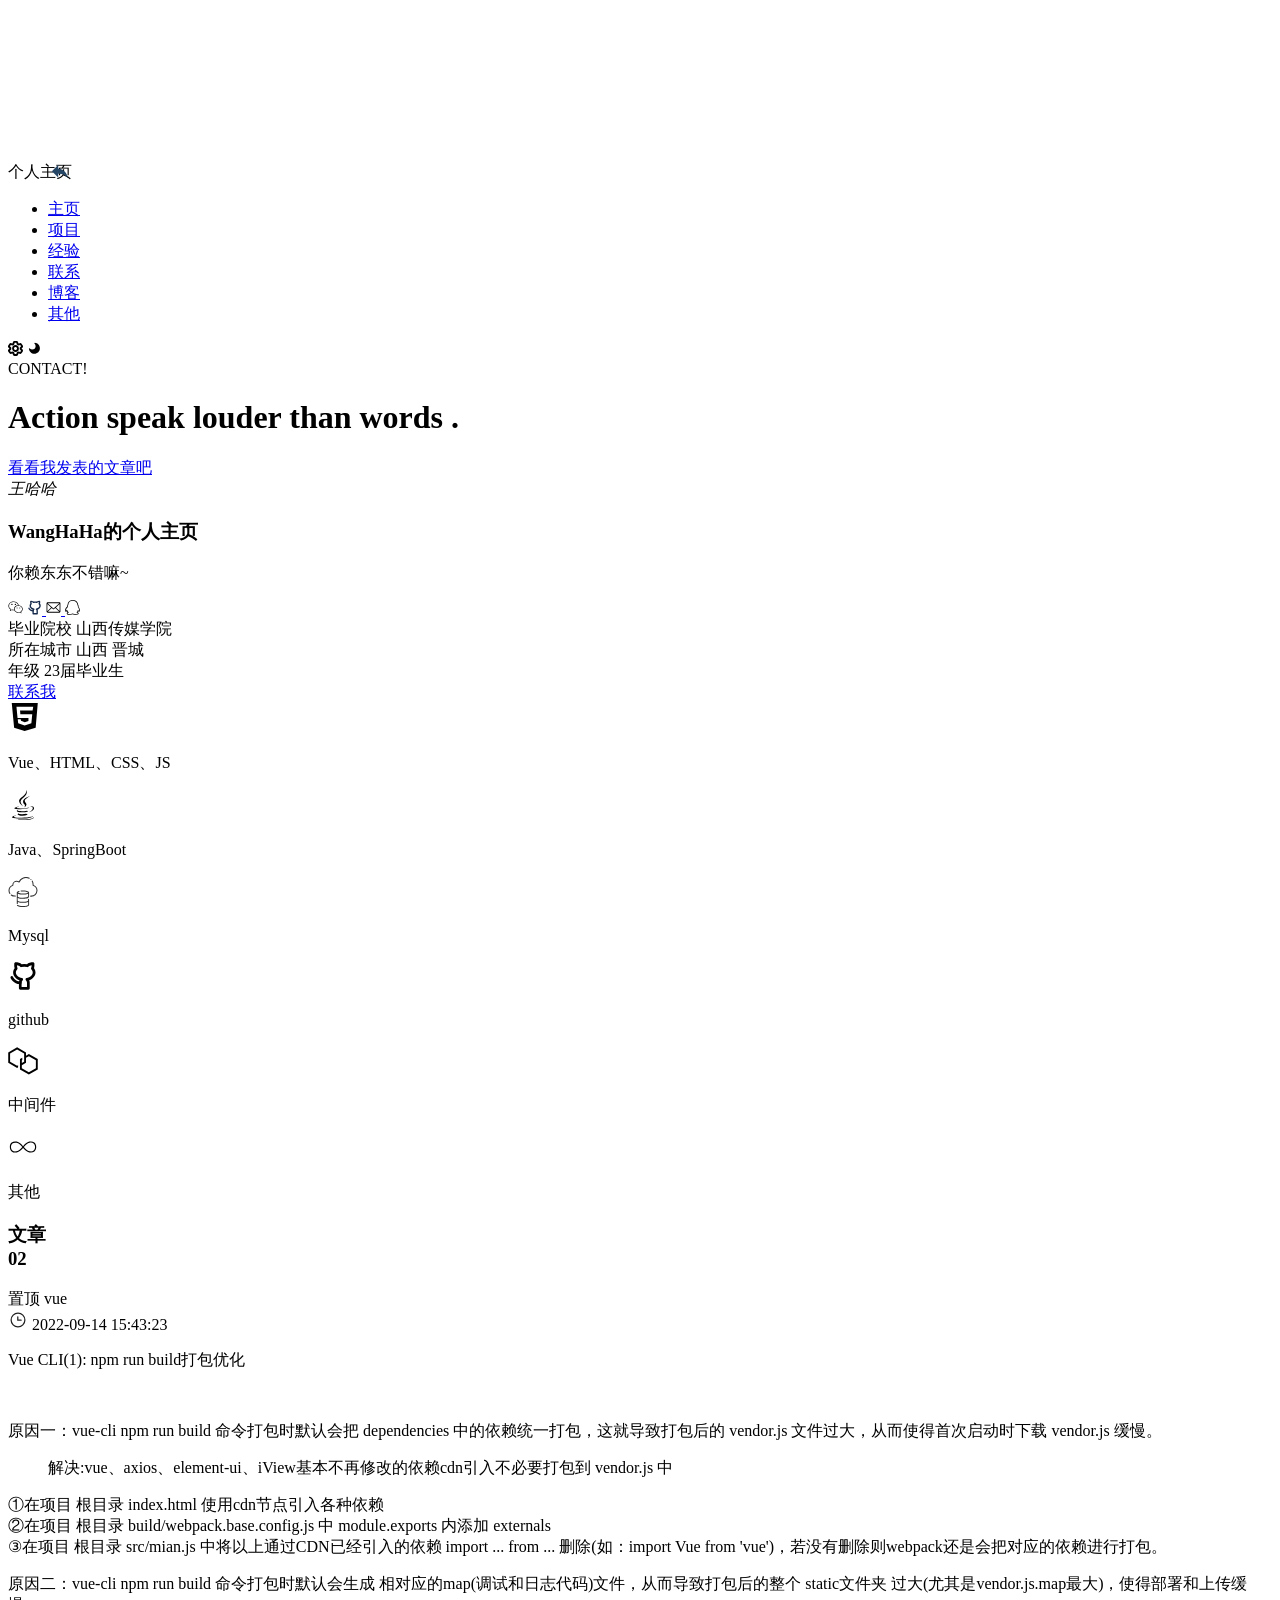
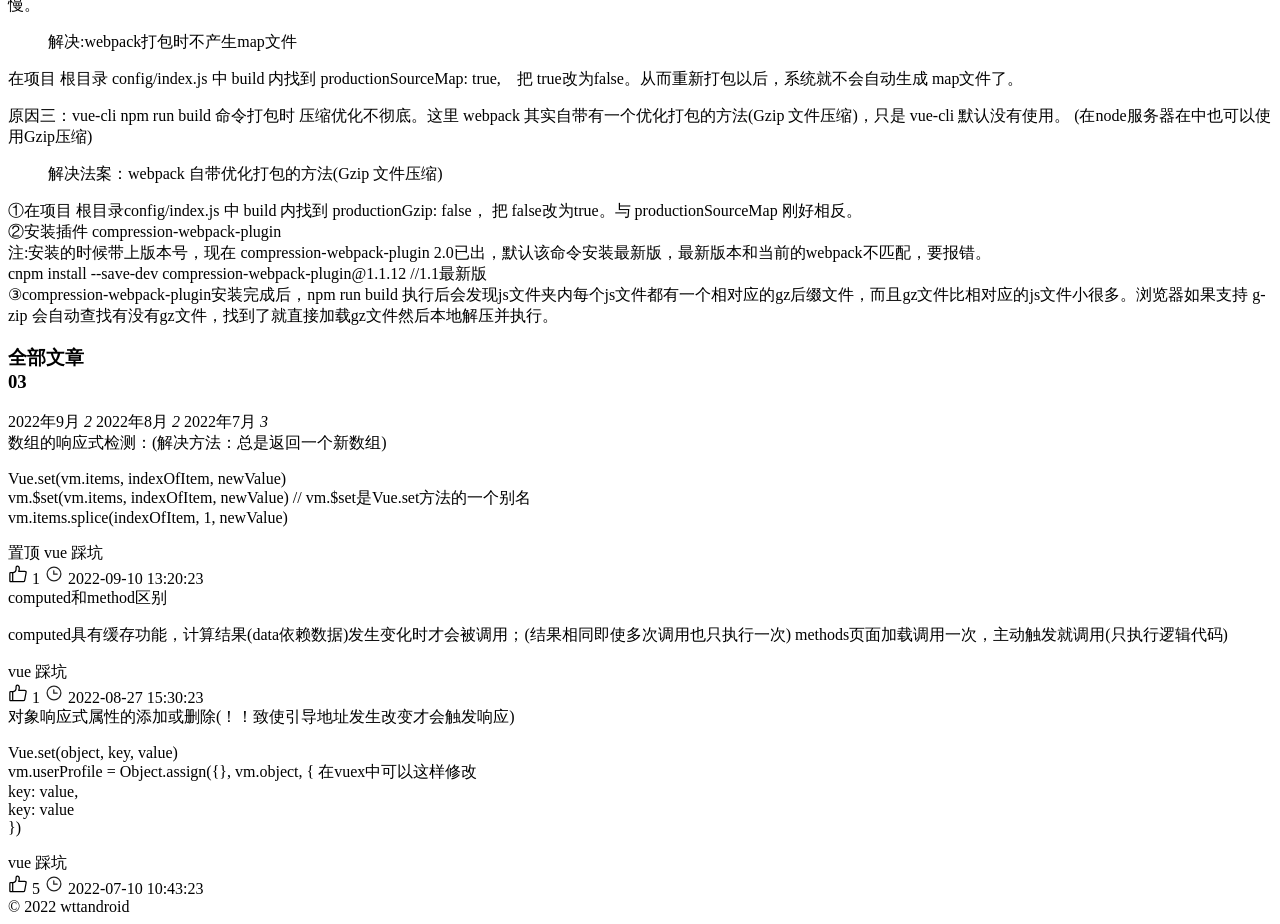
==== assets/home/blog.html @ 2f0bf86d "Unify personal site identity and resume entry" ====
<!DOCTYPE html>
<html lang="en">

<head>
  <meta charset="UTF-8">
  <meta http-equiv="X-UA-Compatible" content="IE=edge">
  <meta name="viewport" content="width=device-width, initial-scale=1.0">
  <title>个人主页</title>
  <link rel="shortcut icon" href="../../images/svg/蜡笔小新.svg" />
  <link rel="stylesheet" href="./css/base.css">
  <link rel="stylesheet" href="./css/blog.css">
  <script src="./js/jq.js"></script>
</head>


<body>
  <canvas class="canvas-wrap" id="triangle-lost-in-space" resize="true"></canvas>

  <!-- loadding -->
  <div class="lodding-wrap">
    <div class="loadding-div"></div>
  </div>

  <!-- 主要页面 -->
  <div class="box">

    <!-- 顶部栏 -->
    <div class="header borderafter">
      <!-- 返回按钮 -->
      <a style="position: absolute;left:50px;" href="javascript:history.back()">
        <svg t="1649246285004" class="icon" viewBox="0 0 1024 1024" version="1.1" xmlns="http://www.w3.org/2000/svg"
          p-id="3737" width="20" height="20">
          <path
            d="M98 468.9l322.8-322.8v184.4C743.6 376.7 881.9 607.3 928 837.8 812.7 676.4 651.3 602.6 420.8 602.6v189.1L98 468.9z"
            p-id="3738" fill="#254665"></path>
        </svg>
      </a>

      <div class="col">
        <span>个人主页</span>
        <!-- 右边操作栏 -->
        <div class="header-right">
          <!-- 按钮 -->
          <div class="min_menu-wrap" id="minmenu">
            <span class="min_menu"></span>
          </div>
          <!-- 列表 -->
          <div class="menu_list">
            <!-- 栏目 -->
            <ul class="header-nav">
              <li><a href="./index.html">主页</a></li>
              <li><a href="./home.html">项目</a></li>
              <li><a href="./resume.html">经验</a></li>
              <li><a href="./contact.html">联系</a></li>
              <li class="active"><a href="./blog.html">博客</a></li>
              <li><a href="./live.html">其他</a></li>
            </ul>
            <!-- 开关灯 -->
            <span class="kaig-bottm">
              <svg t="1649159647627" class="icon" viewBox="0 0 1024 1024" version="1.1"
                xmlns="http://www.w3.org/2000/svg" p-id="2250" width="15" height="15">
                <path
                  d="M1008.535135 710.670332l-70.446388 116.386904a112.099975 112.099975 0 0 1-140.572857 43.829042l-69.422645-17.083729c-5.502624 3.1992-11.133217 6.3984-16.763809 9.341665l-18.299425 62.896276C687.335435 981.514621 639.4754 1023.744064 582.657604 1023.744064H441.764828c-56.817796 0-104.677831-42.293427-110.308423-97.703574l-18.299425-62.896276a422.166458 422.166458 0 0 1-16.827793-9.341665l-69.614597 17.083729a112.163959 112.163959 0 0 1-140.508873-43.893026L15.631361 710.542364a107.493127 107.493127 0 0 1 32.43989-144.731817L96.251206 518.910272a410.649338 410.649338 0 0 1 0-14.204448l-48.179955-46.836291a107.365159 107.365159 0 0 1-32.375906-144.731817l70.190452-116.450888a112.099975 112.099975 0 0 1 140.572857-43.893026l69.550612 17.083729c5.566608-3.1992 11.133217-6.3984 16.827794-9.341665l18.299425-62.896276C336.831061 42.229443 384.691096 0 441.508892 0H582.529636c56.817796 0 104.677831 42.293427 110.372407 97.63959l18.235441 62.704324c5.75856 3.007248 11.325169 6.142464 16.827793 9.341665l69.678581-17.083729a112.163959 112.163959 0 0 1 140.508873 43.893026l70.446388 116.514872a107.493127 107.493127 0 0 1-32.375906 144.731817l-48.179955 46.772307a414.616346 414.616346 0 0 1 0 14.204448l48.243939 46.836291c47.092227 31.928018 62.192452 94.952262 32.247938 145.115721z m-213.066733-142.23644l3.391152-31.032242a246.210447 246.210447 0 0 0 0-51.699076l-3.263184-30.904274 93.992502-91.305173-53.554612-88.553862-131.615096 32.311922-23.546113-16.059985a294.134466 294.134466 0 0 0-48.627844-26.809297l-27.513121-11.901025L568.453156 127.968008H455.649356L419.370426 252.736816l-27.705074 11.965009c-16.635841 7.166208-32.951762 16.187953-48.499875 26.745313l-23.610097 15.996001-131.487128-32.247938-53.36266 88.489878 94.056486 91.433141-3.263184 30.968258a247.874031 247.874031 0 0 0 0 51.699076l3.1992 30.904274-93.928518 91.369157 53.554612 88.489878 131.551112-32.311922 23.610097 16.059985c15.292177 10.429393 31.544114 19.451137 48.563859 26.809297l27.577106 11.965009L455.905292 895.776056h112.611848l36.342914-124.768808 27.64109-11.965009c16.699825-7.166208 32.951762-16.187953 48.563859-26.745313l23.546113-15.996001 131.423144 32.247938 53.68258-88.745814-94.184454-91.369157zM512.147232 615.846038c57.329668 0 103.846038-46.516371 103.974006-103.974006 0-57.329668-46.644339-103.974006-103.974006-103.974007S408.173225 454.542364 408.173225 511.872032 454.817564 615.846038 512.147232 615.846038z m0 127.968008c-127.968008 0-231.942014-103.910022-231.942015-231.942014 0-127.968008 103.910022-231.942014 231.942015-231.942015 127.968008 0 231.942014 103.910022 231.942014 232.133967A232.133967 232.133967 0 0 1 512.147232 743.814046z"
                  p-id="2251"></path>
              </svg>
              <!-- 开关按钮 -->
              <span class="my-radio active" id="myRadio">
                <i></i>
              </span>
              <svg t="1649159678284" class="icon" viewBox="0 0 1024 1024" version="1.1"
                xmlns="http://www.w3.org/2000/svg" p-id="3376" width="15" height="15">
                <path
                  d="M505.4 878.6c-196.7 0-358-150.9-374.9-343.1 1-18.6 16.1-33.4 34.9-33.4 10.8 0 20.5 4.8 26.9 12.4 0.2 0.3 0.5 0.1 0.5-0.7 41.6 44.2 100.5 71.9 166.1 71.9 127.1 0 230.1-103 230.1-230.1 0-66.1-28-125.1-72.6-166.8 0.1-0.1 0.5-0.1 0.3-0.3-7-6.5-11.4-15.7-11.4-26.1 0-19 14.9-34.1 33.7-35.3 192.1 17.1 342.9 178.3 342.9 375 0 208-168.5 376.5-376.5 376.5z"
                  p-id="3377"></path>
              </svg>
            </span>
          </div>
        </div>
      </div>
    </div>
    <!-- 顶部导航 -->
    <div class="navigation">
      <div class="nav-titleBox co zz">
        <!-- 占位符 -->
        <div class="co-left"></div>

        <!-- 标题 -->
        <div class="co-right">
          <span class="titleBox-tag">CONTACT!</span>
          <h1>
            Action speak louder than words .
          </h1>
          <a class="buttom navbtn" href="#next-one">看看我发表的文章吧
          </a>
        </div>
      </div>
    </div>

    <!-- 主要修改部分 -->
    <div class="content zz">
      <!-- 占位符 -->
      <div class="co-left">
        <!-- 主页吸盘 -->
        <div class="me-card carbox borderbefore" id="mycard">
          <div class="mecar-title">
            <div class="me-image">
              <span class="status">
                <i>王哈哈</i>
              </span>
              <img src="../../images/qq_avator.jpg" alt="">
            </div>
            <h3>WangHaHa的个人主页</h3>
            <p class="me-hover">
              <span>你赖东东不错嘛~</span>
            </p>
          </div>
          <div class="borderbotm"></div>
          <div class="lianxi-list">
            <a title="wx:w1457321681">
              <svg t="1649145899448" class="icon" viewBox="0 0 1024 1024" version="1.1"
                xmlns="http://www.w3.org/2000/svg" p-id="14861" width="15" height="15">
                <path
                  d="M506.942 345.921c25.259 0 42.134-16.916 42.134-42.107 0-25.477-16.848-41.956-42.134-41.956-25.299 0-50.668 16.48-50.668 41.956 0.028 25.204 25.409 42.107 50.668 42.107l0 0zM506.942 345.921zM271.257 261.857c-25.259 0-50.79 16.48-50.79 41.956 0 25.19 25.532 42.107 50.79 42.107 25.163 0 42.012-16.916 42.012-42.107-0.014-25.477-16.834-41.956-42.012-41.956l0 0zM271.257 261.857zM1010.654 615.492c0-133.202-123.563-246.702-275.237-258.512 0.205-1.652 0.301-3.373-0.068-5.092-30.406-141.79-182.886-248.695-354.7-248.695-194.15 0-352.119 135.387-352.119 301.793 0 89.279 45.574 169.725 131.946 233.158l-30.106 90.508c-1.939 5.885-0.177 12.37 4.506 16.452 2.853 2.458 6.445 3.741 10.076 3.741 2.335 0 4.697-0.546 6.867-1.625l113.036-56.565 13.926 2.827c34.802 7.154 64.853 13.353 101.868 13.353 10.895 0 40.878-3.987 43.404-7.182 40.755 101.99 153.094 175.61 285.273 175.61 33.86 0 68.13-8.164 98.891-15.866l87.136 47.636c2.307 1.257 4.847 1.911 7.359 1.911 3.441 0 6.881-1.161 9.639-3.413 4.847-3.932 6.841-10.404 5.038-16.33l-22.255-74.001c74.602-58.955 115.521-129.488 115.521-199.708l0 0zM409.798 665.75c-9.626 0.833-19.388 1.243-29.082 1.243-32.686 0-60.334-5.652-92.31-12.26l-18.582-3.755c-3.195-0.683-6.567-0.245-9.503 1.269l-81.687 40.892 21.231-63.775c2.076-6.24-0.205-13.053-5.57-16.821-82.07-57.207-123.659-126.894-123.659-207.093 0-144.179 139.087-261.516 310.067-261.516 151.142 0 284.959 91.955 312.579 214.261-158.475 2.076-286.706 113.487-286.706 250.32 0 19.893 3.018 39.171 8.11 57.767-1.542-0.382-3.168-0.683-4.887-0.532l0 0zM860.371 788.699c-4.875 3.673-6.935 10.007-5.188 15.852l13.804 45.903-56.647-30.993c-2.157-1.188-4.588-1.803-7.004-1.803-1.188 0-2.389 0.15-3.564 0.464-30.379 7.674-61.822 15.593-92.433 15.593-142.186 0-257.857-97.717-257.857-217.811 0-120.095 115.658-217.771 257.857-217.771 139.469 0 257.325 99.724 257.325 217.771 0 59.87-37.738 121.255-106.291 172.797l0 0zM868.181 797.178zM616.454 506.006c-16.848 0-33.696 16.971-33.696 33.792 0 16.944 16.848 33.669 33.696 33.669 25.313 0 42.038-16.725 42.038-33.669 0-16.848-16.725-33.792-42.038-33.792l0 0zM616.454 506.006zM801.58 506.006c-16.603 0-33.451 16.971-33.451 33.792 0 16.944 16.848 33.669 33.451 33.669 25.231 0 42.257-16.725 42.257-33.669 0-16.848-16.998-33.792-42.257-33.792l0 0zM801.58 506.006z"
                  p-id="14862"></path>
              </svg>
            </a>
            <a title="github:wenyiqnXW" href="https://github.com/wenyiqnXW">
              <svg t="1649145950732" class="icon" viewBox="0 0 1024 1024" version="1.1"
                xmlns="http://www.w3.org/2000/svg" p-id="16367" width="15" height="15">
                <path
                  d="M695.765333 981.333333h-276.053333c-26.794667 0-47.317333-21.077333-47.317333-48.64V739.84c0-29.184 6.314667-56.746667 17.365333-81.066667-129.365333-48.64-214.528-150.784-214.528-264.277333 0-53.504 17.365333-103.765333 50.474667-147.498667-12.629333-42.154667-15.786667-95.658667-12.629334-157.269333C216.234667 62.122667 236.8 42.666667 261.973333 42.666667c14.208 0 134.101333 1.621333 203.52 64.853333a504.448 504.448 0 0 1 184.533334 0C717.866667 44.288 837.717333 42.666667 853.504 42.666667c25.216 0 45.738667 19.456 47.317333 45.397333 4.693333 61.610667 0 115.114667-12.629333 157.269333C921.301333 290.688 938.666667 340.906667 938.666667 392.832c0 113.493333-85.162667 215.637333-214.528 264.277333a207.786667 207.786667 0 0 1 17.365333 81.066667v192.896c1.578667 27.562667-20.48 50.261333-45.738667 50.261333z m-228.693333-97.28h181.333333V739.84c0-27.562667-12.586667-53.504-33.109333-71.338667-14.165333-11.349333-20.48-30.805333-15.786667-50.261333 4.778667-17.834667 18.944-32.426667 36.309334-35.669333 123.050667-24.32 208.213333-102.144 208.213333-189.696 0-47.018667-25.258667-82.688-45.738667-105.386667-14.208-14.549333-17.365333-35.626667-7.893333-55.082667 6.314667-12.970667 15.786667-40.533333 15.786667-89.173333-39.466667 6.485333-85.205333 19.456-102.528 45.397333-11.093333 16.213333-31.573333 24.32-50.474667 19.456a393.045333 393.045333 0 0 0-194.005333 0c-18.944 4.864-37.888-3.242667-50.474667-19.456-17.365333-25.941333-63.146667-38.912-102.528-45.397333 1.578667 48.64 9.429333 76.202667 15.786667 89.173333 7.850667 17.834667 4.693333 40.533333-7.936 55.082667-20.48 22.698667-45.738667 58.368-45.738667 105.386667 0 87.552 85.205333 163.754667 208.213333 189.696 17.365333 3.242667 31.573333 17.834667 36.266667 35.669333 4.736 17.834667-1.578667 37.290667-15.786667 50.261333a95.104 95.104 0 0 0-33.109333 71.296v144.298667h3.157333z"
                  fill="#172B4D" p-id="16368"></path>
                <path
                  d="M403.968 788.394667c-212.949333 0-309.162667-194.56-313.898667-202.666667-11.050667-24.32-1.578667-53.461333 20.48-64.810667 23.68-11.349333 52.053333-1.621333 63.146667 21.077334 3.114667 6.485333 80.426667 157.269333 241.28 149.162666 26.837333-1.621333 48.896 19.456 48.896 46.976 1.578667 27.562667-18.901333 50.261333-45.738667 50.261334h-14.165333z"
                  fill="#172B4D" p-id="16369"></path>
              </svg>
            </a>
            <a title="email:1457321681@qq.com" href="Mailto:1457321681@qq.com?Subject=邮箱标题&amp;Body=邮箱内容！">
              <svg t="1649145973361" class="icon" viewBox="0 0 1024 1024" version="1.1"
                xmlns="http://www.w3.org/2000/svg" p-id="17271" width="15" height="15">
                <path
                  d="M983.899806 785.385782V224.886223h0.180631l-0.180631-4.696419c-0.180632-5.238314-0.722526-10.476627-1.806315-15.714941-2.890104-25.469042-21.675781-44.977245-45.519139-47.686717H122.287529c-11.741048 0-23.482096 1.625684-34.861881 5.238314-30.346093 10.295996-50.757453 40.100194-50.576821 74.058917v534.849885c-0.361263 21.314518 5.780208 42.087141 17.701887 59.789028l0.361263 0.722526 5.418946 3.973893c18.243782 21.856412 44.977245 34.319986 73.517022 34.500618H904.421944c37.751984 0 70.265655-27.094726 79.477862-66.291763l0.180631-0.541894c0.361263-5.96084 0.361263-11.741048-0.180631-17.701888zM390.16405 547.494091l55.453872 49.854295 43.893456 40.100194c5.418945 5.96084 13.005468 9.57347 21.133886 9.57347 7.947786 0 15.534309-3.431999 21.133886-9.57347l101.153642-91.941436 272.753572 263.721997H126.622685L390.16405 547.494091z m120.119951 30.346092L111.449638 216.03528H115.604163c214.409596-0.903158 703.559711-2.890104 793.875463-0.361263l-399.195625 362.166166z m165.458458-69.72376l251.619686-227.956959v474.518963L675.742459 508.116423z m-328.568707 0.180631L93.205856 760.278003V278.895043l253.967896 229.402011z"
                  p-id="17272"></path>
              </svg>
            </a>
            <a title="QQ:1457321681">
              <svg t="1649146096754" class="icon" viewBox="0 0 1024 1024" version="1.1"
                xmlns="http://www.w3.org/2000/svg" p-id="18277" width="15" height="15">
                <path
                  d="M537.576602 0c345.434577 0 362.285044 329.787714 362.285044 329.787714 52.356809 69.207276 24.072096 131.794725 24.072096 131.794725 168.504671 264.793055 59.578437 341.22196 29.488318 346.638181-29.488318 5.416222-58.374833-32.49733-58.374833-32.49733s-9.628838 37.913551-33.700934 58.374833c87.86315 40.922563 72.216288 92.075767 72.216288 92.075767s-18.655874 154.061414-383.94993 56.569425l-31.293725-5.416222c-350.248996 126.378504-393.578768-43.931575-393.578768-43.931575s-14.443258-71.012683 53.560413-97.491989c-39.718958-24.072096-53.560413-75.2253-53.560413-75.2253s-35.506341 57.77303-81.845126 36.709946C-3.443754 775.723291-31.728467 587.359141 143.997834 451.351799c0 0-25.275701-80.641521 32.49733-128.785713C176.495163 322.566085 192.142025 0 537.576602 0L537.576602 0 537.576602 0zM230.055576 341.22196C153.626672 406.216619 204.779876 471.211278 204.779876 471.211278 36.275204 574.72129 66.365324 742.022357 66.365324 742.022357s27.081108-13.239653 45.736982-52.356809c19.257677-39.117156 48.745994 6.619826 48.745994 6.619826s18.655874 89.066755 74.623497 123.971294c56.569425 34.904539-2.40721 57.171228-2.40721 57.171228s-61.985647 0.601802-56.569425 43.329773c5.416222 42.126168 205.81642 95.084779 325.575097 1.203605l63.791054 8.425234c209.427235 72.81809 312.937247 4.814419 319.557073-8.425234 6.619826-13.239653-31.895527-38.515353-67.401869-53.560413-35.506341-15.04506-44.533377-30.691922-13.239653-51.153204 31.293725-21.063084 43.931575-62.587449 61.985647-105.31542 18.054072-42.72797 45.736982-21.664886 49.347797-9.628838 3.610814 12.036048 29.488318 52.356809 29.488318 52.356809s68.003671-72.216288-73.419893-285.856139c0 0 30.691922-63.791054-21.063084-116.147863 0 0-12.63785-300.299397-320.158876-300.299397C224.639355 52.356809 230.055576 341.22196 230.055576 341.22196L230.055576 341.22196 230.055576 341.22196z"
                  p-id="18278"></path>
              </svg>
            </a>
          </div>
          <div class="borderbotm"></div>
          <div class="mecar-bottm">
            <div>
              <span class="mecarbottm-key">毕业院校</span>
              <span class="mecarbottm-value">山西传媒学院</span>
            </div>
            <div>
              <span class="mecarbottm-key">所在城市</span>
              <span class="mecarbottm-value">山西 晋城</span>
            </div>
            <div>
              <span class="mecarbottm-key">年级</span>
              <span class="mecarbottm-value">23届毕业生</span>
            </div>

          </div>
          <div class="borderbotm"></div>
          <div class="buttom-box ">
            <a class="button" href="Mailto:1457321681@qq.com?Subject=邮箱标题&amp;Body=邮箱内容！">联系我</a>
          </div>
        </div>
      </div>
      <!-- 主要内容部分 -->
      <div class="co-right" id="next-one">
        <div class="content-li li1">
          <div class="li1-box borderbefore">
            <svg t="1663164259401" class="icon" viewBox="0 0 1024 1024" version="1.1" xmlns="http://www.w3.org/2000/svg"
              p-id="1936" width="30" height="30">
              <path
                d="M128 0l888.832 0-72.704 843.776-376.832 115.712-358.4-115.712zM839.68 254.976l21.504-128-572.416-1.024 36.864 384 372.736 0 0 100.352-124.928 44.032-130.048-46.08-8.192-54.272-102.4 1.024 15.36 135.168 219.136 76.8 230.4-72.704 29.696-309.248-405.504 0-10.24-130.048 428.032 0z"
                p-id="1937"></path>
            </svg>
            <p>Vue、HTML、CSS、JS</p>
          </div>
          <div class="li1-box borderbefore">
            <svg t="1663164308088" class="icon" viewBox="0 0 1024 1024" version="1.1" xmlns="http://www.w3.org/2000/svg"
              p-id="2882" width="30" height="30">
              <path
                d="M377.642667 791.893333s-39.125333 22.784 27.861333 30.464c81.152 9.301333 122.624 7.978667 212.010667-9.002666 0 0 23.552 14.762667 56.362666 27.562666-200.490667 85.888-453.674667-5.034667-296.234666-49.024m-24.533334-112.085333s-43.861333 32.469333 23.125334 39.424c86.698667 8.917333 155.136 9.685333 273.621333-13.141333 0 0 16.384 16.597333 42.112 25.685333-242.304 70.869333-512.298667 5.546667-338.858667-51.968m206.506667-190.208c49.408 56.874667-12.970667 108.074667-12.970667 108.074667s125.397333-64.768 67.797334-145.834667c-53.802667-75.605333-95.061333-113.152 128.298666-242.688 0-0.042667-350.549333 87.509333-183.125333 280.448m265.130667 385.237333s28.970667 23.850667-31.872 42.282667c-115.712 35.072-481.621333 45.610667-583.210667 1.408-36.522667-15.914667 32-37.973333 53.504-42.581333 22.485333-4.864 35.328-3.968 35.328-3.968-40.661333-28.629333-262.656 56.192-112.768 80.512 408.746667 66.261333 745.045333-29.866667 639.018667-77.653334M396.458667 563.626667s-186.112 44.202667-65.877334 60.245333c50.730667 6.784 151.936 5.248 246.186667-2.645333 77.056-6.485333 154.368-20.352 154.368-20.352s-27.178667 11.605333-46.848 25.045333c-188.970667 49.706667-554.069333 26.581333-448.938667-24.234667 88.832-42.922667 161.109333-38.058667 161.109334-38.058666m333.824 186.624c192.128-99.84 103.296-195.797333 41.301333-182.826667-15.146667 3.157333-21.973333 5.888-21.973333 5.888s5.632-8.832 16.426666-12.672c122.666667-43.136 217.002667 127.189333-39.594666 194.645333 0-0.042667 2.986667-2.645333 3.84-5.034666M614.442667 0s106.410667 106.410667-100.906667 270.08c-166.229333 131.285333-37.888 206.165333-0.042667 291.669333-97.024-87.594667-168.234667-164.608-120.490666-236.330666 70.144-105.344 264.405333-156.373333 221.44-325.418667M415.317333 1020.757333c184.405333 11.818667 467.584-6.528 474.282667-93.781333 0 0-12.885333 33.066667-152.405333 59.349333-157.354667 29.610667-351.530667 26.154667-466.645334 7.168 0-0.042667 23.594667 19.498667 144.768 27.264"
                p-id="2883"></path>
            </svg>
            <p>Java、SpringBoot</p>
          </div>
          <div class="li1-box borderbefore">
            <svg t="1663164338148" class="icon" viewBox="0 0 1024 1024" version="1.1" xmlns="http://www.w3.org/2000/svg"
              p-id="3834" width="30" height="30">
              <path
                d="M246.744812 635.667692h-14.572307a183.138462 183.138462 0 0 1-109.883077-36.233846 18.510769 18.510769 0 0 0-24.812308 3.544616H95.901735a17.329231 17.329231 0 0 0 3.544616 24.418461A215.433846 215.433846 0 0 0 232.172505 669.538462h14.572307a17.723077 17.723077 0 1 0 0-35.052308zM781.981735 102.793846a17.329231 17.329231 0 0 0 12.996923-5.513846 16.147692 16.147692 0 0 0 4.726154-12.603077 16.147692 16.147692 0 0 0-5.513846-12.209231 18.116923 18.116923 0 0 0-24.812308 0 16.541538 16.541538 0 0 0-4.726153 11.815385 17.723077 17.723077 0 0 0 17.32923 18.510769zM873.747889 270.572308V256a250.486154 250.486154 0 0 0-33.083077-124.455385 17.723077 17.723077 0 0 0-24.024615-6.301538 17.329231 17.329231 0 0 0-6.301539 24.024615 215.433846 215.433846 0 0 1 28.356924 106.732308 169.353846 169.353846 0 0 1 0 24.418462 16.935385 16.935385 0 0 0 12.20923 18.510769 174.08 174.08 0 0 1 120.91077 163.446154 177.230769 177.230769 0 0 1-179.593847 173.292307h-14.572307a17.723077 17.723077 0 1 0 0 35.052308h14.572307a211.889231 211.889231 0 0 0 214.646154-208.344615 207.163077 207.163077 0 0 0-133.12-191.803077zM732.750966 29.144615a272.147692 272.147692 0 0 0-265.846154 11.815385A258.363077 258.363077 0 0 0 371.594043 146.116923a150.843077 150.843077 0 0 0-73.649231-18.904615 147.298462 147.298462 0 0 0-149.267692 143.36A207.556923 207.556923 0 0 0 17.132505 462.375385a202.830769 202.830769 0 0 0 31.901538 109.48923 18.116923 18.116923 0 0 0 14.966154 7.876923 17.329231 17.329231 0 0 0 9.452308-2.756923 15.753846 15.753846 0 0 0 7.483077-11.027692 15.36 15.36 0 0 0-2.363077-14.572308 170.535385 170.535385 0 0 1-25.993847-90.584615 174.08 174.08 0 0 1 118.153847-163.052308 17.329231 17.329231 0 0 0 12.20923-18.116923 82.313846 82.313846 0 0 1 0-9.452307 111.852308 111.852308 0 0 1 115.003077-107.913847 118.153846 118.153846 0 0 1 70.498462 24.024616 18.904615 18.904615 0 0 0 15.753846 3.150769 19.692308 19.692308 0 0 0 11.815385-10.633846 233.156923 233.156923 0 0 1 320.590769-118.153846 17.723077 17.723077 0 0 0 16.147692-31.507693zM511.409428 459.224615a630.153846 630.153846 0 0 0-67.741539 3.15077 17.329231 17.329231 0 0 0-15.753846 19.298461 17.723077 17.723077 0 0 0 19.298462 15.753846c20.48-1.969231 42.141538-3.150769 64.196923-3.150769 106.732308 0 171.716923 23.630769 176.836923 34.658462-5.12 12.603077-70.104615 35.84-176.836923 35.84s-170.929231-23.236923-176.443077-34.264616c0-2.756923 12.209231-12.603077 45.292307-21.267692a17.723077 17.723077 0 0 0 12.603077-21.661539 18.116923 18.116923 0 0 0-21.267692-12.996923c-47.655385 12.603077-71.68 31.113846-71.68 55.138462v370.609231a17.723077 17.723077 0 0 0 17.723077 17.723077 17.723077 17.723077 0 0 0 17.723077-17.723077v-46.08a472.615385 472.615385 0 0 0 176.443077 28.356923 474.978462 474.978462 0 0 0 174.867692-28.356923v98.461538c-5.12 12.603077-70.104615 35.84-176.836923 35.84-89.796923 0-157.538462-16.935385-174.08-33.083077a17.723077 17.723077 0 0 0-25.206154 0 17.723077 17.723077 0 0 0 0 24.812308c27.963077 25.993846 105.944615 42.535385 196.923077 42.535385 78.769231 0 211.889231-14.966154 211.889231-70.498462v-192.984615a17.723077 17.723077 0 0 0-17.723077-17.723077 17.723077 17.723077 0 0 0-17.723077 17.723077v51.987692c-5.12 12.603077-70.104615 36.233846-176.836923 36.233846s-171.716923-23.630769-176.443077-35.446154V712.861538a472.615385 472.615385 0 0 0 176.443077 28.75077c78.769231 0 211.889231-14.966154 211.889231-70.892308v-140.996923c4.332308-57.107692-128.787692-70.498462-207.556923-70.498462z m0 246.941539c-106.732308 0-171.716923-23.236923-176.443077-35.446154v-99.249231a465.526154 465.526154 0 0 0 176.443077 28.750769 467.495385 467.495385 0 0 0 175.261538-28.750769V669.538462c-3.544615 13.390769-68.529231 36.627692-175.261538 36.627692z"
                fill="#333333" p-id="3835"></path>
            </svg>
            <p>Mysql</p>
          </div>
          <div class="li1-box borderbefore">
            <svg t="1663164362075" class="icon" viewBox="0 0 1024 1024" version="1.1" xmlns="http://www.w3.org/2000/svg"
              p-id="4757" width="30" height="30">
              <path
                d="M695.765333 981.333333h-276.053333c-26.794667 0-47.317333-21.077333-47.317333-48.64V739.84c0-29.184 6.314667-56.746667 17.365333-81.066667-129.365333-48.64-214.528-150.784-214.528-264.277333 0-53.504 17.365333-103.765333 50.474667-147.498667-12.629333-42.154667-15.786667-95.658667-12.629334-157.269333C216.234667 62.122667 236.8 42.666667 261.973333 42.666667c14.208 0 134.101333 1.621333 203.52 64.853333a504.448 504.448 0 0 1 184.533334 0C717.866667 44.288 837.717333 42.666667 853.504 42.666667c25.216 0 45.738667 19.456 47.317333 45.397333 4.693333 61.610667 0 115.114667-12.629333 157.269333C921.301333 290.688 938.666667 340.906667 938.666667 392.832c0 113.493333-85.162667 215.637333-214.528 264.277333a207.786667 207.786667 0 0 1 17.365333 81.066667v192.896c1.578667 27.562667-20.48 50.261333-45.738667 50.261333z m-228.693333-97.28h181.333333V739.84c0-27.562667-12.586667-53.504-33.109333-71.338667-14.165333-11.349333-20.48-30.805333-15.786667-50.261333 4.778667-17.834667 18.944-32.426667 36.309334-35.669333 123.050667-24.32 208.213333-102.144 208.213333-189.696 0-47.018667-25.258667-82.688-45.738667-105.386667-14.208-14.549333-17.365333-35.626667-7.893333-55.082667 6.314667-12.970667 15.786667-40.533333 15.786667-89.173333-39.466667 6.485333-85.205333 19.456-102.528 45.397333-11.093333 16.213333-31.573333 24.32-50.474667 19.456a393.045333 393.045333 0 0 0-194.005333 0c-18.944 4.864-37.888-3.242667-50.474667-19.456-17.365333-25.941333-63.146667-38.912-102.528-45.397333 1.578667 48.64 9.429333 76.202667 15.786667 89.173333 7.850667 17.834667 4.693333 40.533333-7.936 55.082667-20.48 22.698667-45.738667 58.368-45.738667 105.386667 0 87.552 85.205333 163.754667 208.213333 189.696 17.365333 3.242667 31.573333 17.834667 36.266667 35.669333 4.736 17.834667-1.578667 37.290667-15.786667 50.261333a95.104 95.104 0 0 0-33.109333 71.296v144.298667h3.157333z"
                p-id="4758"></path>
              <path
                d="M403.968 788.394667c-212.949333 0-309.162667-194.56-313.898667-202.666667-11.050667-24.32-1.578667-53.461333 20.48-64.810667 23.68-11.349333 52.053333-1.621333 63.146667 21.077334 3.114667 6.485333 80.426667 157.269333 241.28 149.162666 26.837333-1.621333 48.896 19.456 48.896 46.976 1.578667 27.562667-18.901333 50.261333-45.738667 50.261334h-14.165333z"
                p-id="4759"></path>
            </svg>
            <p>github</p>
          </div>
          <div class="li1-box borderbefore">
            <svg t="1663164383323" class="icon" viewBox="0 0 1024 1024" version="1.1" xmlns="http://www.w3.org/2000/svg"
              p-id="5574" width="30" height="30">
              <path
                d="M711.68 306.688l-97.28 56.32V256L311.296 80.896 7.68 256v350.208l303.616 175.104 33.28-19.456v-73.728l-33.28 19.456-239.616-138.24v-276.48l239.616-138.24 239.616 138.24V568.832L472.576 614.4v-95.744l14.336-8.192V436.736l-78.336 45.056v350.208l303.616 175.104 303.616-175.104V481.792L711.68 306.688z m239.616 488.448l-239.616 138.24-239.616-138.24v-106.496l142.336-81.92V436.736l97.28-56.32 239.616 138.24v276.48z"
                p-id="5575"></path>
            </svg>
            <p>中间件</p>
          </div>
          <div class="li1-box borderbefore">
            <svg t="1663164411953" class="icon" viewBox="0 0 1024 1024" version="1.1" xmlns="http://www.w3.org/2000/svg"
              p-id="6509" width="30" height="30">
              <path
                d="M781.041526 702.256158c-16.83134 0-34.491559-1.680269-52.873208-5.064342-85.793992-15.801894-151.311171-82.962503-213.415624-152.277172-62.652945 69.642127-129.096217 136.478348-217.570247 152.294568-70.713528 12.640901-130.713041 0.388856-173.508729-35.43607-40.167838-33.624818-61.400419-85.202521-61.400419-149.156088 0-64.520479 21.726837-116.567879 62.833047-150.514015 43.171242-35.655058 102.770642-47.420009 172.33909-34.026978 87.798649 16.901948 154.213267 86.10303 217.33284 156.718321 62.184271-69.613474 127.35148-138.577149 212.878388-156.647713l0 0c67.512626-14.261818 128.272455-3.003404 171.080423 31.705096 41.557488 33.694403 64.444754 87.947028 64.444754 152.765289 0 64.296375-21.394263 116.095112-61.869093 149.797701C869.62198 688.800705 828.659033 702.256158 781.041526 702.256158zM541.569456 514.873444c60.654428 67.89125 119.423927 129.252783 193.847963 142.959969 58.313104 10.744715 106.824981 1.688455 140.287093-26.172079 31.04711-25.853831 47.458895-67.01837 47.458895-119.045303 0-53.279461-17.161868-95.356788-49.629327-121.68134-33.737382-27.353998-81.32112-35.529191-137.603984-23.635303C661.437497 383.037836 602.76112 446.251553 541.569456 514.873444zM243.962338 362.741581c-37.352723 0-69.124334 10.190083-93.373621 30.216185-31.596625 26.093285-48.296983 67.471694-48.296983 119.659287 0 51.728128 16.276708 92.695169 47.070039 118.471229 33.419134 27.975145 82.102926 37.217646 140.779304 26.728758 77.165474-13.795191 136.761803-74.853825 197.828624-142.966109C426.068885 445.440072 366.364085 382.095371 289.87911 367.369995 273.809109 364.277564 258.462586 362.741581 243.962338 362.741581z"
                p-id="6510"></path>
            </svg>
            <p>其他</p>
          </div>
        </div>

        <div class="content-li li2">
          <h3>
            <span>文章
            </span>
            <div class="borderbotm"></div>
            <span>02</span>
          </h3>
          <div class="li2-box carbox">
            <div class="address-wrap">
              <div class="address-left">
                <span class="zd">置顶</span>
                <span>vue</span>
              </div>
              <div class="address-right">
                <svg t="1663149212139" class="icon" viewBox="0 0 1024 1024" version="1.1"
                  xmlns="http://www.w3.org/2000/svg" p-id="1979" width="20" height="20">
                  <path
                    d="M192 512a320 320 0 1 1 640 0 320 320 0 0 1-640 0zM512 128a384 384 0 1 0 0 768 384 384 0 0 0 0-768z m21.333333 224a32 32 0 0 0-64 0V554.666667h202.666667a32 32 0 0 0 0-64H533.333333V352z"
                    fill="#222222" p-id="1980"></path>
                </svg>
                <span>2022-09-14 15:43:23</span>
              </div>
            </div>

            <p>Vue CLI(1): npm run build打包优化</p>
            <div class="text-img">
              <img src="./img/project/uniapp.png" alt="">
              <img src="./img/project/daohanglan.png" alt="">
            </div>
            <p>原因一：vue-cli npm run build 命令打包时默认会把 dependencies 中的依赖统一打包，这就导致打包后的 vendor.js 文件过大，从而使得首次启动时下载 vendor.js
              缓慢。</p>
            <div class="text-block">
              <blockquote>
                解决:vue、axios、element-ui、iView基本不再修改的依赖cdn引入不必要打包到 vendor.js 中
              </blockquote>
            </div>
            <p class="text-hover">
              ①在项目 根目录 index.html 使用cdn节点引入各种依赖 <br>
              ②在项目 根目录 build/webpack.base.config.js 中 module.exports 内添加 externals <br>
              ③在项目 根目录 src/mian.js 中将以上通过CDN已经引入的依赖 import ... from ... 删除(如：import Vue from
              'vue')，若没有删除则webpack还是会把对应的依赖进行打包。
            </p>


            <p>原因二：vue-cli npm run build 命令打包时默认会生成 相对应的map(调试和日志代码)文件，从而导致打包后的整个 static文件夹
              过大(尤其是vendor.js.map最大)，使得部署和上传缓慢。</p>
            <div class="text-block">
              <blockquote>
                解决:webpack打包时不产生map文件
              </blockquote>
            </div>
            <p class="text-hover">
              在项目 根目录 config/index.js 中 build 内找到 productionSourceMap: true,　把 true改为false。从而重新打包以后，系统就不会自动生成 map文件了。
            </p>

            <p>原因三：vue-cli npm run build 命令打包时 压缩优化不彻底。这里 webpack 其实自带有一个优化打包的方法(Gzip 文件压缩)，只是 vue-cli 默认没有使用。
              (在node服务器在中也可以使用Gzip压缩)</p>
            <div class="text-block">
              <blockquote>
                解决法案：webpack 自带优化打包的方法(Gzip 文件压缩)
              </blockquote>
            </div>
            <p class="text-hover">
              ①在项目 根目录config/index.js 中 build 内找到 productionGzip: false， 把 false改为true。与 productionSourceMap 刚好相反。 <br>
              ②安装插件 compression-webpack-plugin<br>注:安装的时候带上版本号，现在 compression-webpack-plugin
              2.0已出，默认该命令安装最新版，最新版本和当前的webpack不匹配，要报错。 <br>
              cnpm install --save-dev compression-webpack-plugin@1.1.12 //1.1最新版 <br>
              ③compression-webpack-plugin安装完成后，npm run build 执行后会发现js文件夹内每个js文件都有一个相对应的gz后缀文件，而且gz文件比相对应的js文件小很多。浏览器如果支持
              g-zip 会自动查找有没有gz文件，找到了就直接加载gz文件然后本地解压并执行。
            </p>


          </div>
        </div>

        <div class="content-li li3">
          <h3>
            <span>全部文章</span>
            <div class="borderbotm"></div>
            <span>03</span>
          </h3>

          <div class="time-tags-wrap">
            <span>2022年9月 <i>2</i></span>
            <span>2022年8月 <i>2</i></span>
            <span>2022年7月 <i>3</i></span>
          </div>
          <div class="carbox li3-box">
            <a>数组的响应式检测：(解决方法：总是返回一个新数组)</a>
            <p>Vue.set(vm.items, indexOfItem, newValue) <br>
              vm.$set(vm.items, indexOfItem, newValue) // vm.$set是Vue.set方法的一个别名 <br>
              vm.items.splice(indexOfItem, 1, newValue)</p>
            <div class="address-wrap">
              <div class="address-left">
                <span class="zd">置顶</span>
                <span>vue</span>
                <span>踩坑</span>
              </div>
              <div class="address-right">
                <span>
                  <svg t="1663167559418" class="icon" viewBox="0 0 1024 1024" version="1.1"
                    xmlns="http://www.w3.org/2000/svg" p-id="8282" width="20" height="20">
                    <path
                      d="M857.28 344.992h-264.832c12.576-44.256 18.944-83.584 18.944-118.208 0-78.56-71.808-153.792-140.544-143.808-60.608 8.8-89.536 59.904-89.536 125.536v59.296c0 76.064-58.208 140.928-132.224 148.064l-117.728-0.192A67.36 67.36 0 0 0 64 483.04V872c0 37.216 30.144 67.36 67.36 67.36h652.192a102.72 102.72 0 0 0 100.928-83.584l73.728-388.96a102.72 102.72 0 0 0-100.928-121.824zM128 872V483.04c0-1.856 1.504-3.36 3.36-3.36H208v395.68H131.36A3.36 3.36 0 0 1 128 872z m767.328-417.088l-73.728 388.96a38.72 38.72 0 0 1-38.048 31.488H272V476.864a213.312 213.312 0 0 0 173.312-209.088V208.512c0-37.568 12.064-58.912 34.72-62.176 27.04-3.936 67.36 38.336 67.36 80.48 0 37.312-9.504 84-28.864 139.712a32 32 0 0 0 30.24 42.496h308.512a38.72 38.72 0 0 1 38.048 45.888z"
                      p-id="8283"></path>
                  </svg>
                  1
                </span>

                <svg t="1663149212139" class="icon" viewBox="0 0 1024 1024" version="1.1"
                  xmlns="http://www.w3.org/2000/svg" p-id="1979" width="20" height="20">
                  <path
                    d="M192 512a320 320 0 1 1 640 0 320 320 0 0 1-640 0zM512 128a384 384 0 1 0 0 768 384 384 0 0 0 0-768z m21.333333 224a32 32 0 0 0-64 0V554.666667h202.666667a32 32 0 0 0 0-64H533.333333V352z"
                    fill="#222222" p-id="1980"></path>
                </svg>
                <span>2022-09-10 13:20:23</span>
              </div>
            </div>
          </div>
          <div class="carbox li3-box">
            <a>computed和method区别</a>
            <p>computed具有缓存功能，计算结果(data依赖数据)发生变化时才会被调用；(结果相同即使多次调用也只执行一次)
              methods页面加载调用一次，主动触发就调用(只执行逻辑代码)
            </p>
            <div class="address-wrap">
              <div class="address-left">
                <span>vue</span>
                <span>踩坑</span>
              </div>
              <div class="address-right">
                <span>
                  <svg t="1663167559418" class="icon" viewBox="0 0 1024 1024" version="1.1"
                    xmlns="http://www.w3.org/2000/svg" p-id="8282" width="20" height="20">
                    <path
                      d="M857.28 344.992h-264.832c12.576-44.256 18.944-83.584 18.944-118.208 0-78.56-71.808-153.792-140.544-143.808-60.608 8.8-89.536 59.904-89.536 125.536v59.296c0 76.064-58.208 140.928-132.224 148.064l-117.728-0.192A67.36 67.36 0 0 0 64 483.04V872c0 37.216 30.144 67.36 67.36 67.36h652.192a102.72 102.72 0 0 0 100.928-83.584l73.728-388.96a102.72 102.72 0 0 0-100.928-121.824zM128 872V483.04c0-1.856 1.504-3.36 3.36-3.36H208v395.68H131.36A3.36 3.36 0 0 1 128 872z m767.328-417.088l-73.728 388.96a38.72 38.72 0 0 1-38.048 31.488H272V476.864a213.312 213.312 0 0 0 173.312-209.088V208.512c0-37.568 12.064-58.912 34.72-62.176 27.04-3.936 67.36 38.336 67.36 80.48 0 37.312-9.504 84-28.864 139.712a32 32 0 0 0 30.24 42.496h308.512a38.72 38.72 0 0 1 38.048 45.888z"
                      p-id="8283"></path>
                  </svg>
                  1
                </span>

                <svg t="1663149212139" class="icon" viewBox="0 0 1024 1024" version="1.1"
                  xmlns="http://www.w3.org/2000/svg" p-id="1979" width="20" height="20">
                  <path
                    d="M192 512a320 320 0 1 1 640 0 320 320 0 0 1-640 0zM512 128a384 384 0 1 0 0 768 384 384 0 0 0 0-768z m21.333333 224a32 32 0 0 0-64 0V554.666667h202.666667a32 32 0 0 0 0-64H533.333333V352z"
                    fill="#222222" p-id="1980"></path>
                </svg>
                <span>2022-08-27 15:30:23</span>
              </div>
            </div>
          </div>
          <div class="carbox li3-box">
            <a>对象响应式属性的添加或删除(！！致使引导地址发生改变才会触发响应)</a>
            <p>
              Vue.set(object, key, value) <br>
              vm.userProfile = Object.assign({}, vm.object, { 在vuex中可以这样修改 <br>
              key: value,<br>
              key: value<br>
              })
            </p>
            <div class="address-wrap">
              <div class="address-left">
                <span>vue</span>
                <span>踩坑</span>
              </div>
              <div class="address-right">
                <span>
                  <svg t="1663167559418" class="icon" viewBox="0 0 1024 1024" version="1.1"
                    xmlns="http://www.w3.org/2000/svg" p-id="8282" width="20" height="20">
                    <path
                      d="M857.28 344.992h-264.832c12.576-44.256 18.944-83.584 18.944-118.208 0-78.56-71.808-153.792-140.544-143.808-60.608 8.8-89.536 59.904-89.536 125.536v59.296c0 76.064-58.208 140.928-132.224 148.064l-117.728-0.192A67.36 67.36 0 0 0 64 483.04V872c0 37.216 30.144 67.36 67.36 67.36h652.192a102.72 102.72 0 0 0 100.928-83.584l73.728-388.96a102.72 102.72 0 0 0-100.928-121.824zM128 872V483.04c0-1.856 1.504-3.36 3.36-3.36H208v395.68H131.36A3.36 3.36 0 0 1 128 872z m767.328-417.088l-73.728 388.96a38.72 38.72 0 0 1-38.048 31.488H272V476.864a213.312 213.312 0 0 0 173.312-209.088V208.512c0-37.568 12.064-58.912 34.72-62.176 27.04-3.936 67.36 38.336 67.36 80.48 0 37.312-9.504 84-28.864 139.712a32 32 0 0 0 30.24 42.496h308.512a38.72 38.72 0 0 1 38.048 45.888z"
                      p-id="8283"></path>
                  </svg>
                  5
                </span>

                <svg t="1663149212139" class="icon" viewBox="0 0 1024 1024" version="1.1"
                  xmlns="http://www.w3.org/2000/svg" p-id="1979" width="20" height="20">
                  <path
                    d="M192 512a320 320 0 1 1 640 0 320 320 0 0 1-640 0zM512 128a384 384 0 1 0 0 768 384 384 0 0 0 0-768z m21.333333 224a32 32 0 0 0-64 0V554.666667h202.666667a32 32 0 0 0 0-64H533.333333V352z"
                    fill="#222222" p-id="1980"></path>
                </svg>
                <span>2022-07-10 10:43:23</span>
              </div>
            </div>
          </div>
        </div>
        <div class="borderbotm"></div>
        <div class="carbox copybottm">
          © 2022 wttandroid
        </div>
      </div>
    </div>
</body>

<script src="./js/base.js"></script>
<script type="text/javascript" src="./js/paper-full.min.js"></script>
<script type="text/javascript" src="./js/canvas.js"></script>

</html>
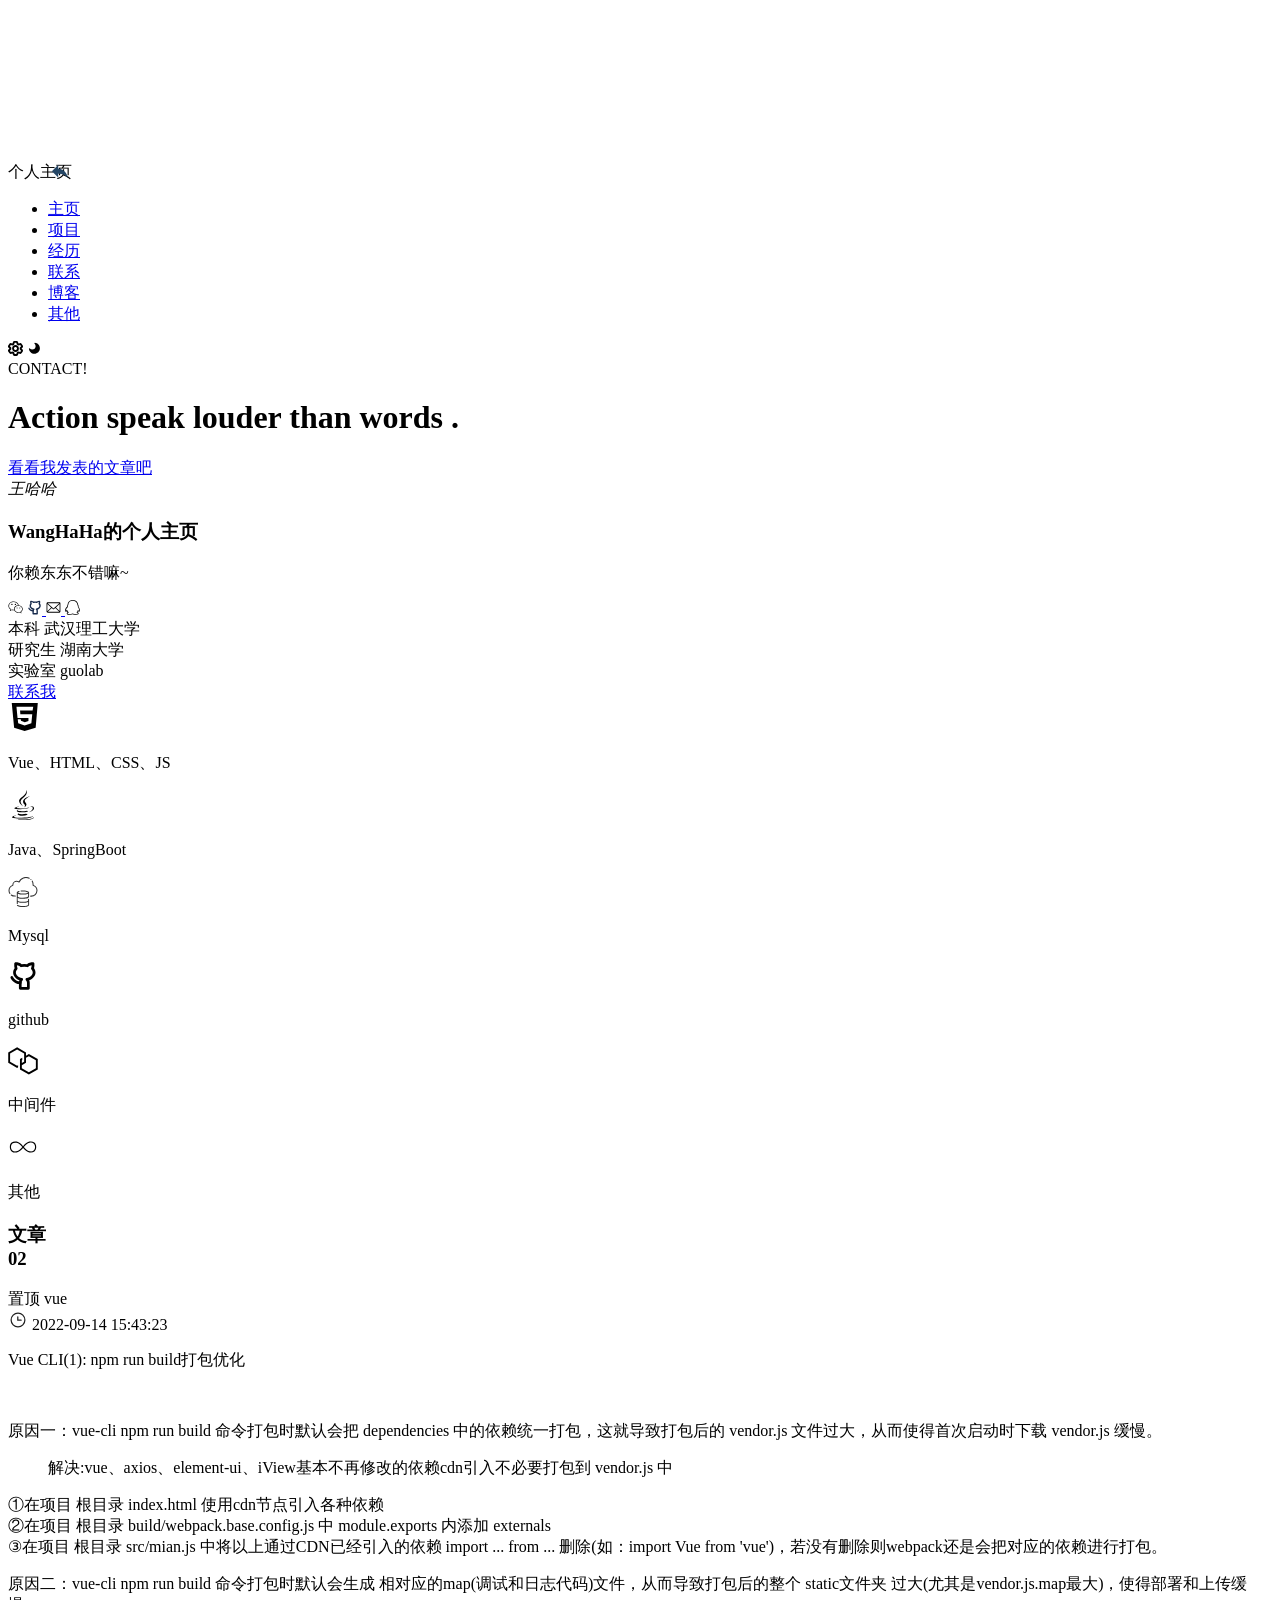
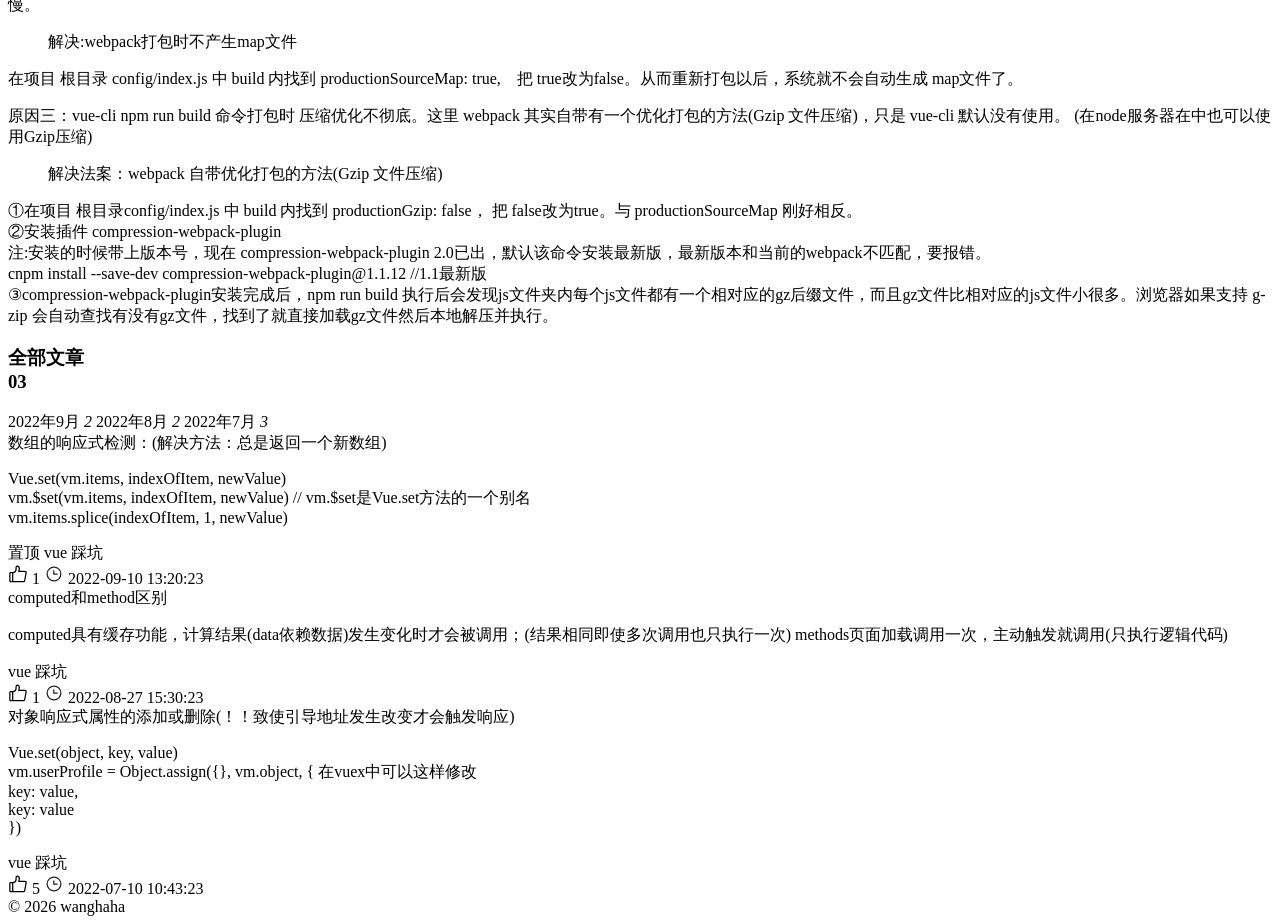
==== commit 8c6d4ec8: "去除旧痕迹" ====
--- a/assets/home/blog.html
+++ b/assets/home/blog.html
@@ -50,7 +50,7 @@
             <ul class="header-nav">
               <li><a href="./index.html">主页</a></li>
               <li><a href="./home.html">项目</a></li>
-              <li><a href="./resume.html">经验</a></li>
+              <li><a href="./resume.html">经历</a></li>
               <li><a href="./contact.html">联系</a></li>
               <li class="active"><a href="./blog.html">博客</a></li>
               <li><a href="./live.html">其他</a></li>
@@ -116,7 +116,7 @@
           </div>
           <div class="borderbotm"></div>
           <div class="lianxi-list">
-            <a title="wx:w1457321681">
+            <a title="wx:acnr996">
               <svg t="1649145899448" class="icon" viewBox="0 0 1024 1024" version="1.1"
                 xmlns="http://www.w3.org/2000/svg" p-id="14861" width="15" height="15">
                 <path
@@ -135,7 +135,7 @@
                   fill="#172B4D" p-id="16369"></path>
               </svg>
             </a>
-            <a title="email:1457321681@qq.com" href="Mailto:1457321681@qq.com?Subject=邮箱标题&amp;Body=邮箱内容！">
+            <a title="email:1292659693@qq.com" href="Mailto:1292659693@qq.com?Subject=邮箱标题&amp;Body=邮箱内容！">
               <svg t="1649145973361" class="icon" viewBox="0 0 1024 1024" version="1.1"
                 xmlns="http://www.w3.org/2000/svg" p-id="17271" width="15" height="15">
                 <path
@@ -143,7 +143,7 @@
                   p-id="17272"></path>
               </svg>
             </a>
-            <a title="QQ:1457321681">
+            <a title="QQ:1292659693">
               <svg t="1649146096754" class="icon" viewBox="0 0 1024 1024" version="1.1"
                 xmlns="http://www.w3.org/2000/svg" p-id="18277" width="15" height="15">
                 <path
@@ -155,22 +155,22 @@
           <div class="borderbotm"></div>
           <div class="mecar-bottm">
             <div>
-              <span class="mecarbottm-key">毕业院校</span>
-              <span class="mecarbottm-value">山西传媒学院</span>
+              <span class="mecarbottm-key">本科</span>
+              <span class="mecarbottm-value">武汉理工大学</span>
             </div>
             <div>
-              <span class="mecarbottm-key">所在城市</span>
-              <span class="mecarbottm-value">山西 晋城</span>
+              <span class="mecarbottm-key">研究生</span>
+              <span class="mecarbottm-value">湖南大学</span>
             </div>
             <div>
-              <span class="mecarbottm-key">年级</span>
-              <span class="mecarbottm-value">23届毕业生</span>
+              <span class="mecarbottm-key">实验室</span>
+              <span class="mecarbottm-value">guolab</span>
             </div>
 
           </div>
           <div class="borderbotm"></div>
           <div class="buttom-box ">
-            <a class="button" href="Mailto:1457321681@qq.com?Subject=邮箱标题&amp;Body=邮箱内容！">联系我</a>
+            <a class="button" href="Mailto:1292659693@qq.com?Subject=邮箱标题&amp;Body=邮箱内容！">联系我</a>
           </div>
         </div>
       </div>
@@ -424,7 +424,7 @@
         </div>
         <div class="borderbotm"></div>
         <div class="carbox copybottm">
-          © 2022 wttandroid
+          © 2026 wanghaha
         </div>
       </div>
     </div>
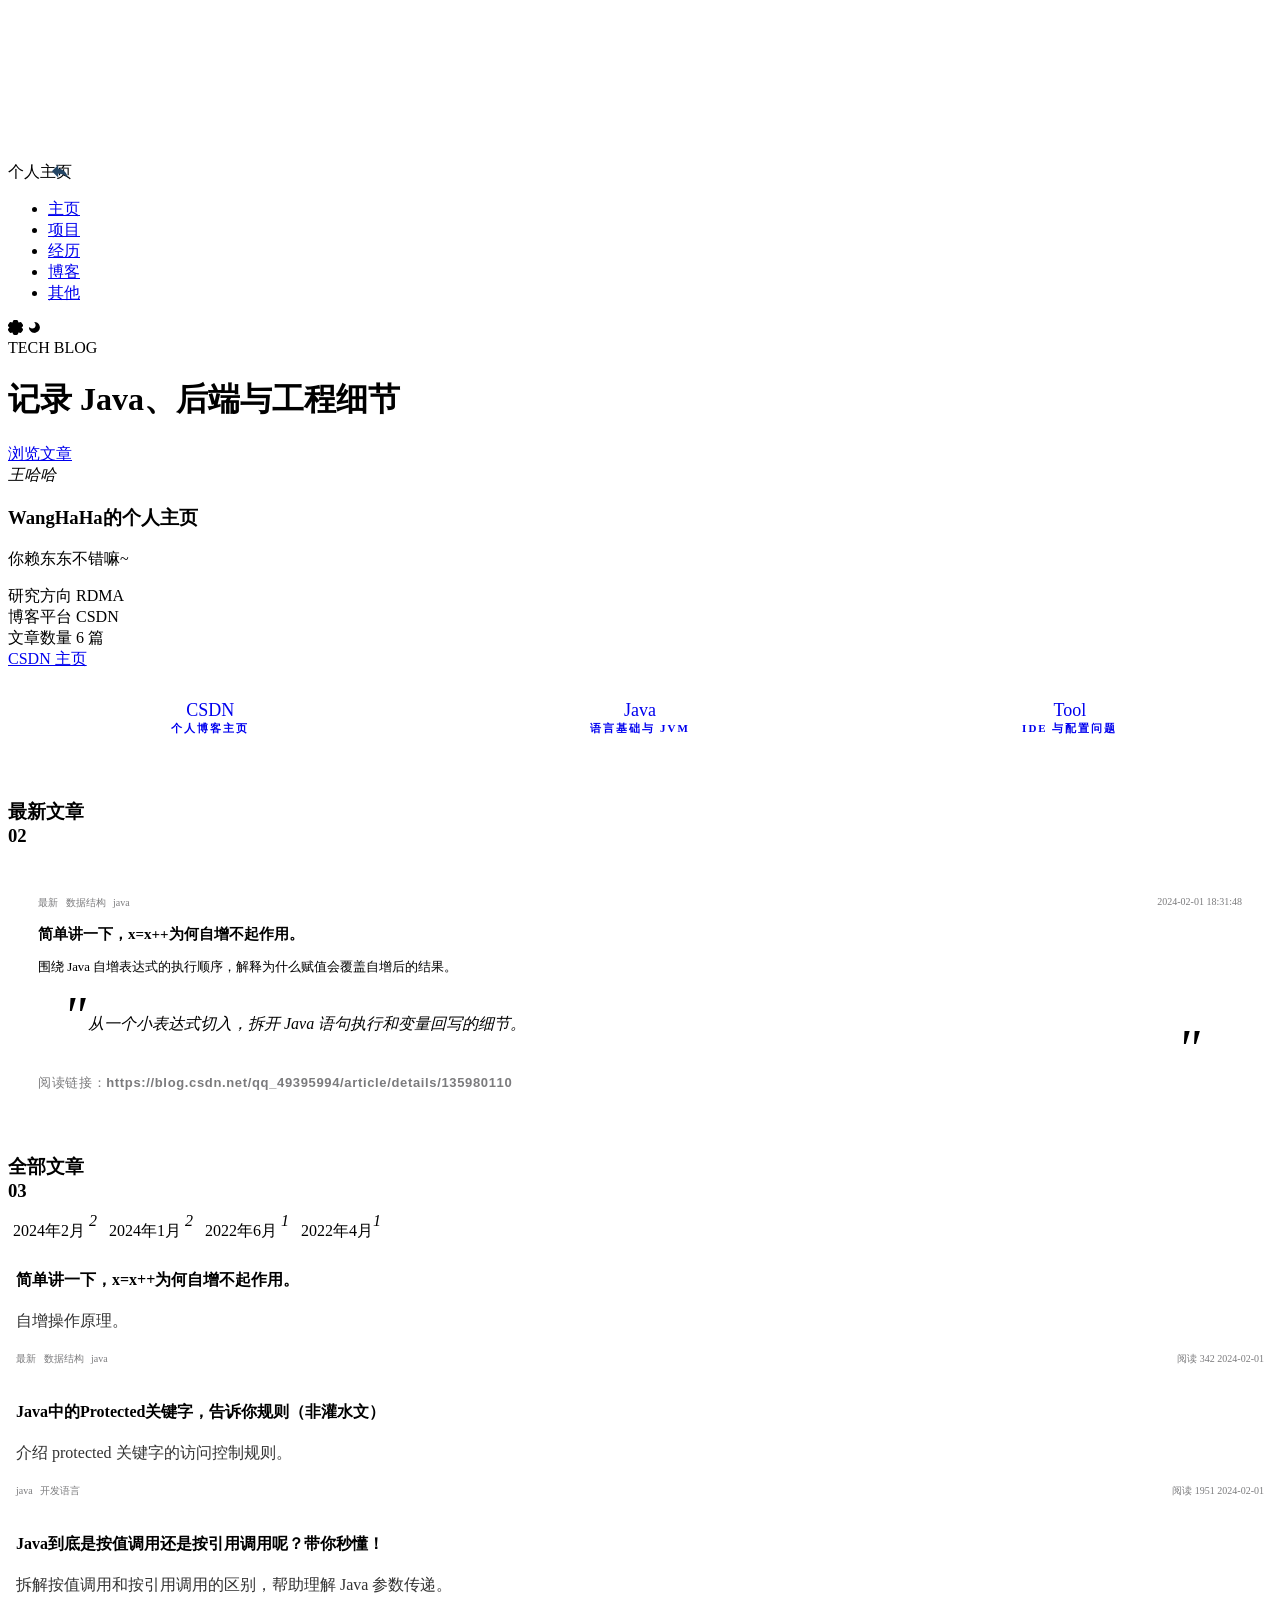
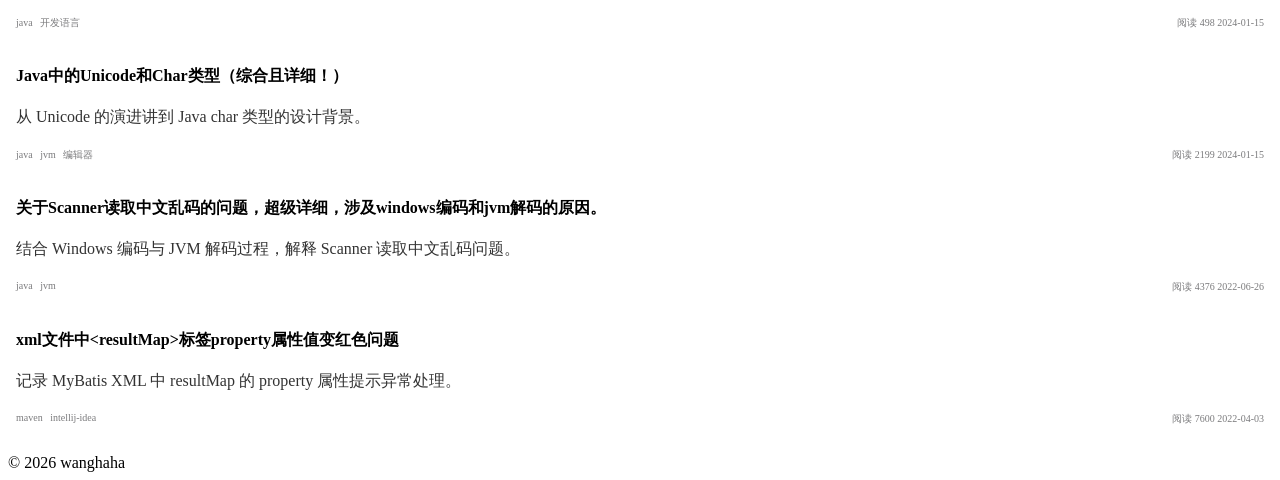
==== commit 577d24d9: "Update blog navigation and hide contact page" ====
--- a/assets/home/blog.html
+++ b/assets/home/blog.html
@@ -1,106 +1,84 @@
 <!DOCTYPE html>
-<html lang="en">
+<html lang="zh-CN">
 
 <head>
   <meta charset="UTF-8">
   <meta http-equiv="X-UA-Compatible" content="IE=edge">
   <meta name="viewport" content="width=device-width, initial-scale=1.0">
-  <title>个人主页</title>
+  <title>博客导航 | WangHaHa</title>
   <link rel="shortcut icon" href="../../images/svg/蜡笔小新.svg" />
   <link rel="stylesheet" href="./css/base.css">
   <link rel="stylesheet" href="./css/blog.css">
   <script src="./js/jq.js"></script>
 </head>
 
-
 <body>
   <canvas class="canvas-wrap" id="triangle-lost-in-space" resize="true"></canvas>
 
-  <!-- loadding -->
   <div class="lodding-wrap">
     <div class="loadding-div"></div>
   </div>
 
-  <!-- 主要页面 -->
   <div class="box">
-
-    <!-- 顶部栏 -->
     <div class="header borderafter">
-      <!-- 返回按钮 -->
       <a style="position: absolute;left:50px;" href="javascript:history.back()">
-        <svg t="1649246285004" class="icon" viewBox="0 0 1024 1024" version="1.1" xmlns="http://www.w3.org/2000/svg"
-          p-id="3737" width="20" height="20">
+        <svg class="icon" viewBox="0 0 1024 1024" version="1.1" xmlns="http://www.w3.org/2000/svg" width="20"
+          height="20">
           <path
             d="M98 468.9l322.8-322.8v184.4C743.6 376.7 881.9 607.3 928 837.8 812.7 676.4 651.3 602.6 420.8 602.6v189.1L98 468.9z"
-            p-id="3738" fill="#254665"></path>
+            fill="#254665"></path>
         </svg>
       </a>
 
       <div class="col">
         <span>个人主页</span>
-        <!-- 右边操作栏 -->
         <div class="header-right">
-          <!-- 按钮 -->
           <div class="min_menu-wrap" id="minmenu">
             <span class="min_menu"></span>
           </div>
-          <!-- 列表 -->
           <div class="menu_list">
-            <!-- 栏目 -->
             <ul class="header-nav">
               <li><a href="./index.html">主页</a></li>
-              <li><a href="./home.html">项目</a></li>
+              <li><a href="./resume.html#next-one">项目</a></li>
               <li><a href="./resume.html">经历</a></li>
-              <li><a href="./contact.html">联系</a></li>
               <li class="active"><a href="./blog.html">博客</a></li>
               <li><a href="./live.html">其他</a></li>
             </ul>
-            <!-- 开关灯 -->
             <span class="kaig-bottm">
-              <svg t="1649159647627" class="icon" viewBox="0 0 1024 1024" version="1.1"
-                xmlns="http://www.w3.org/2000/svg" p-id="2250" width="15" height="15">
+              <svg class="icon" viewBox="0 0 1024 1024" version="1.1" xmlns="http://www.w3.org/2000/svg" width="15"
+                height="15">
                 <path
-                  d="M1008.535135 710.670332l-70.446388 116.386904a112.099975 112.099975 0 0 1-140.572857 43.829042l-69.422645-17.083729c-5.502624 3.1992-11.133217 6.3984-16.763809 9.341665l-18.299425 62.896276C687.335435 981.514621 639.4754 1023.744064 582.657604 1023.744064H441.764828c-56.817796 0-104.677831-42.293427-110.308423-97.703574l-18.299425-62.896276a422.166458 422.166458 0 0 1-16.827793-9.341665l-69.614597 17.083729a112.163959 112.163959 0 0 1-140.508873-43.893026L15.631361 710.542364a107.493127 107.493127 0 0 1 32.43989-144.731817L96.251206 518.910272a410.649338 410.649338 0 0 1 0-14.204448l-48.179955-46.836291a107.365159 107.365159 0 0 1-32.375906-144.731817l70.190452-116.450888a112.099975 112.099975 0 0 1 140.572857-43.893026l69.550612 17.083729c5.566608-3.1992 11.133217-6.3984 16.827794-9.341665l18.299425-62.896276C336.831061 42.229443 384.691096 0 441.508892 0H582.529636c56.817796 0 104.677831 42.293427 110.372407 97.63959l18.235441 62.704324c5.75856 3.007248 11.325169 6.142464 16.827793 9.341665l69.678581-17.083729a112.163959 112.163959 0 0 1 140.508873 43.893026l70.446388 116.514872a107.493127 107.493127 0 0 1-32.375906 144.731817l-48.179955 46.772307a414.616346 414.616346 0 0 1 0 14.204448l48.243939 46.836291c47.092227 31.928018 62.192452 94.952262 32.247938 145.115721z m-213.066733-142.23644l3.391152-31.032242a246.210447 246.210447 0 0 0 0-51.699076l-3.263184-30.904274 93.992502-91.305173-53.554612-88.553862-131.615096 32.311922-23.546113-16.059985a294.134466 294.134466 0 0 0-48.627844-26.809297l-27.513121-11.901025L568.453156 127.968008H455.649356L419.370426 252.736816l-27.705074 11.965009c-16.635841 7.166208-32.951762 16.187953-48.499875 26.745313l-23.610097 15.996001-131.487128-32.247938-53.36266 88.489878 94.056486 91.433141-3.263184 30.968258a247.874031 247.874031 0 0 0 0 51.699076l3.1992 30.904274-93.928518 91.369157 53.554612 88.489878 131.551112-32.311922 23.610097 16.059985c15.292177 10.429393 31.544114 19.451137 48.563859 26.809297l27.577106 11.965009L455.905292 895.776056h112.611848l36.342914-124.768808 27.64109-11.965009c16.699825-7.166208 32.951762-16.187953 48.563859-26.745313l23.546113-15.996001 131.423144 32.247938 53.68258-88.745814-94.184454-91.369157zM512.147232 615.846038c57.329668 0 103.846038-46.516371 103.974006-103.974006 0-57.329668-46.644339-103.974006-103.974006-103.974007S408.173225 454.542364 408.173225 511.872032 454.817564 615.846038 512.147232 615.846038z m0 127.968008c-127.968008 0-231.942014-103.910022-231.942015-231.942014 0-127.968008 103.910022-231.942014 231.942015-231.942015 127.968008 0 231.942014 103.910022 231.942014 232.133967A232.133967 232.133967 0 0 1 512.147232 743.814046z"
-                  p-id="2251"></path>
+                  d="M1008.535135 710.670332l-70.446388 116.386904a112.099975 112.099975 0 0 1-140.572857 43.829042l-69.422645-17.083729c-5.502624 3.1992-11.133217 6.3984-16.763809 9.341665l-18.299425 62.896276C687.335435 981.514621 639.4754 1023.744064 582.657604 1023.744064H441.764828c-56.817796 0-104.677831-42.293427-110.308423-97.703574l-18.299425-62.896276a422.166458 422.166458 0 0 1-16.827793-9.341665l-69.614597 17.083729a112.163959 112.163959 0 0 1-140.508873-43.893026L15.631361 710.542364a107.493127 107.493127 0 0 1 32.43989-144.731817L96.251206 518.910272a410.649338 410.649338 0 0 1 0-14.204448l-48.179955-46.836291a107.365159 107.365159 0 0 1-32.375906-144.731817l70.190452-116.450888a112.099975 112.099975 0 0 1 140.572857-43.893026l69.550612 17.083729c5.566608-3.1992 11.133217-6.3984 16.827794-9.341665l18.299425-62.896276C336.831061 42.229443 384.691096 0 441.508892 0H582.529636c56.817796 0 104.677831 42.293427 110.372407 97.63959l18.235441 62.704324c5.75856 3.007248 11.325169 6.142464 16.827793 9.341665l69.678581-17.083729a112.163959 112.163959 0 0 1 140.508873 43.893026l70.446388 116.514872a107.493127 107.493127 0 0 1-32.375906 144.731817l-48.179955 46.772307a414.616346 414.616346 0 0 1 0 14.204448l48.243939 46.836291c47.092227 31.928018 62.192452 94.952262 32.247938 145.115721z">
+                </path>
               </svg>
-              <!-- 开关按钮 -->
               <span class="my-radio active" id="myRadio">
                 <i></i>
               </span>
-              <svg t="1649159678284" class="icon" viewBox="0 0 1024 1024" version="1.1"
-                xmlns="http://www.w3.org/2000/svg" p-id="3376" width="15" height="15">
+              <svg class="icon" viewBox="0 0 1024 1024" version="1.1" xmlns="http://www.w3.org/2000/svg" width="15"
+                height="15">
                 <path
-                  d="M505.4 878.6c-196.7 0-358-150.9-374.9-343.1 1-18.6 16.1-33.4 34.9-33.4 10.8 0 20.5 4.8 26.9 12.4 0.2 0.3 0.5 0.1 0.5-0.7 41.6 44.2 100.5 71.9 166.1 71.9 127.1 0 230.1-103 230.1-230.1 0-66.1-28-125.1-72.6-166.8 0.1-0.1 0.5-0.1 0.3-0.3-7-6.5-11.4-15.7-11.4-26.1 0-19 14.9-34.1 33.7-35.3 192.1 17.1 342.9 178.3 342.9 375 0 208-168.5 376.5-376.5 376.5z"
-                  p-id="3377"></path>
+                  d="M505.4 878.6c-196.7 0-358-150.9-374.9-343.1 1-18.6 16.1-33.4 34.9-33.4 10.8 0 20.5 4.8 26.9 12.4 41.6 44.2 100.5 71.9 166.1 71.9 127.1 0 230.1-103 230.1-230.1 0-66.1-28-125.1-72.6-166.8-7-6.5-11.4-15.7-11.4-26.1 0-19 14.9-34.1 33.7-35.3 192.1 17.1 342.9 178.3 342.9 375 0 208-168.5 376.5-376.5 376.5z">
+                </path>
               </svg>
             </span>
           </div>
         </div>
       </div>
     </div>
-    <!-- 顶部导航 -->
+
     <div class="navigation">
       <div class="nav-titleBox co zz">
-        <!-- 占位符 -->
         <div class="co-left"></div>
-
-        <!-- 标题 -->
         <div class="co-right">
-          <span class="titleBox-tag">CONTACT!</span>
-          <h1>
-            Action speak louder than words .
-          </h1>
-          <a class="buttom navbtn" href="#next-one">看看我发表的文章吧
-          </a>
+          <span class="titleBox-tag">TECH BLOG</span>
+          <h1>记录 Java、后端与工程细节</h1>
+          <a class="buttom navbtn" href="#next-one">浏览文章</a>
         </div>
       </div>
     </div>
 
-    <!-- 主要修改部分 -->
     <div class="content zz">
-      <!-- 占位符 -->
       <div class="co-left">
-        <!-- 主页吸盘 -->
         <div class="me-card carbox borderbefore" id="mycard">
           <div class="mecar-title">
             <div class="me-image">
@@ -115,203 +93,73 @@
             </p>
           </div>
           <div class="borderbotm"></div>
-          <div class="lianxi-list">
-            <a title="wx:acnr996">
-              <svg t="1649145899448" class="icon" viewBox="0 0 1024 1024" version="1.1"
-                xmlns="http://www.w3.org/2000/svg" p-id="14861" width="15" height="15">
-                <path
-                  d="M506.942 345.921c25.259 0 42.134-16.916 42.134-42.107 0-25.477-16.848-41.956-42.134-41.956-25.299 0-50.668 16.48-50.668 41.956 0.028 25.204 25.409 42.107 50.668 42.107l0 0zM506.942 345.921zM271.257 261.857c-25.259 0-50.79 16.48-50.79 41.956 0 25.19 25.532 42.107 50.79 42.107 25.163 0 42.012-16.916 42.012-42.107-0.014-25.477-16.834-41.956-42.012-41.956l0 0zM271.257 261.857zM1010.654 615.492c0-133.202-123.563-246.702-275.237-258.512 0.205-1.652 0.301-3.373-0.068-5.092-30.406-141.79-182.886-248.695-354.7-248.695-194.15 0-352.119 135.387-352.119 301.793 0 89.279 45.574 169.725 131.946 233.158l-30.106 90.508c-1.939 5.885-0.177 12.37 4.506 16.452 2.853 2.458 6.445 3.741 10.076 3.741 2.335 0 4.697-0.546 6.867-1.625l113.036-56.565 13.926 2.827c34.802 7.154 64.853 13.353 101.868 13.353 10.895 0 40.878-3.987 43.404-7.182 40.755 101.99 153.094 175.61 285.273 175.61 33.86 0 68.13-8.164 98.891-15.866l87.136 47.636c2.307 1.257 4.847 1.911 7.359 1.911 3.441 0 6.881-1.161 9.639-3.413 4.847-3.932 6.841-10.404 5.038-16.33l-22.255-74.001c74.602-58.955 115.521-129.488 115.521-199.708l0 0zM409.798 665.75c-9.626 0.833-19.388 1.243-29.082 1.243-32.686 0-60.334-5.652-92.31-12.26l-18.582-3.755c-3.195-0.683-6.567-0.245-9.503 1.269l-81.687 40.892 21.231-63.775c2.076-6.24-0.205-13.053-5.57-16.821-82.07-57.207-123.659-126.894-123.659-207.093 0-144.179 139.087-261.516 310.067-261.516 151.142 0 284.959 91.955 312.579 214.261-158.475 2.076-286.706 113.487-286.706 250.32 0 19.893 3.018 39.171 8.11 57.767-1.542-0.382-3.168-0.683-4.887-0.532l0 0zM860.371 788.699c-4.875 3.673-6.935 10.007-5.188 15.852l13.804 45.903-56.647-30.993c-2.157-1.188-4.588-1.803-7.004-1.803-1.188 0-2.389 0.15-3.564 0.464-30.379 7.674-61.822 15.593-92.433 15.593-142.186 0-257.857-97.717-257.857-217.811 0-120.095 115.658-217.771 257.857-217.771 139.469 0 257.325 99.724 257.325 217.771 0 59.87-37.738 121.255-106.291 172.797l0 0zM868.181 797.178zM616.454 506.006c-16.848 0-33.696 16.971-33.696 33.792 0 16.944 16.848 33.669 33.696 33.669 25.313 0 42.038-16.725 42.038-33.669 0-16.848-16.725-33.792-42.038-33.792l0 0zM616.454 506.006zM801.58 506.006c-16.603 0-33.451 16.971-33.451 33.792 0 16.944 16.848 33.669 33.451 33.669 25.231 0 42.257-16.725 42.257-33.669 0-16.848-16.998-33.792-42.257-33.792l0 0zM801.58 506.006z"
-                  p-id="14862"></path>
-              </svg>
-            </a>
-            <a title="github:wenyiqnXW" href="https://github.com/wenyiqnXW">
-              <svg t="1649145950732" class="icon" viewBox="0 0 1024 1024" version="1.1"
-                xmlns="http://www.w3.org/2000/svg" p-id="16367" width="15" height="15">
-                <path
-                  d="M695.765333 981.333333h-276.053333c-26.794667 0-47.317333-21.077333-47.317333-48.64V739.84c0-29.184 6.314667-56.746667 17.365333-81.066667-129.365333-48.64-214.528-150.784-214.528-264.277333 0-53.504 17.365333-103.765333 50.474667-147.498667-12.629333-42.154667-15.786667-95.658667-12.629334-157.269333C216.234667 62.122667 236.8 42.666667 261.973333 42.666667c14.208 0 134.101333 1.621333 203.52 64.853333a504.448 504.448 0 0 1 184.533334 0C717.866667 44.288 837.717333 42.666667 853.504 42.666667c25.216 0 45.738667 19.456 47.317333 45.397333 4.693333 61.610667 0 115.114667-12.629333 157.269333C921.301333 290.688 938.666667 340.906667 938.666667 392.832c0 113.493333-85.162667 215.637333-214.528 264.277333a207.786667 207.786667 0 0 1 17.365333 81.066667v192.896c1.578667 27.562667-20.48 50.261333-45.738667 50.261333z m-228.693333-97.28h181.333333V739.84c0-27.562667-12.586667-53.504-33.109333-71.338667-14.165333-11.349333-20.48-30.805333-15.786667-50.261333 4.778667-17.834667 18.944-32.426667 36.309334-35.669333 123.050667-24.32 208.213333-102.144 208.213333-189.696 0-47.018667-25.258667-82.688-45.738667-105.386667-14.208-14.549333-17.365333-35.626667-7.893333-55.082667 6.314667-12.970667 15.786667-40.533333 15.786667-89.173333-39.466667 6.485333-85.205333 19.456-102.528 45.397333-11.093333 16.213333-31.573333 24.32-50.474667 19.456a393.045333 393.045333 0 0 0-194.005333 0c-18.944 4.864-37.888-3.242667-50.474667-19.456-17.365333-25.941333-63.146667-38.912-102.528-45.397333 1.578667 48.64 9.429333 76.202667 15.786667 89.173333 7.850667 17.834667 4.693333 40.533333-7.936 55.082667-20.48 22.698667-45.738667 58.368-45.738667 105.386667 0 87.552 85.205333 163.754667 208.213333 189.696 17.365333 3.242667 31.573333 17.834667 36.266667 35.669333 4.736 17.834667-1.578667 37.290667-15.786667 50.261333a95.104 95.104 0 0 0-33.109333 71.296v144.298667h3.157333z"
-                  fill="#172B4D" p-id="16368"></path>
-                <path
-                  d="M403.968 788.394667c-212.949333 0-309.162667-194.56-313.898667-202.666667-11.050667-24.32-1.578667-53.461333 20.48-64.810667 23.68-11.349333 52.053333-1.621333 63.146667 21.077334 3.114667 6.485333 80.426667 157.269333 241.28 149.162666 26.837333-1.621333 48.896 19.456 48.896 46.976 1.578667 27.562667-18.901333 50.261333-45.738667 50.261334h-14.165333z"
-                  fill="#172B4D" p-id="16369"></path>
-              </svg>
-            </a>
-            <a title="email:1292659693@qq.com" href="Mailto:1292659693@qq.com?Subject=邮箱标题&amp;Body=邮箱内容！">
-              <svg t="1649145973361" class="icon" viewBox="0 0 1024 1024" version="1.1"
-                xmlns="http://www.w3.org/2000/svg" p-id="17271" width="15" height="15">
-                <path
-                  d="M983.899806 785.385782V224.886223h0.180631l-0.180631-4.696419c-0.180632-5.238314-0.722526-10.476627-1.806315-15.714941-2.890104-25.469042-21.675781-44.977245-45.519139-47.686717H122.287529c-11.741048 0-23.482096 1.625684-34.861881 5.238314-30.346093 10.295996-50.757453 40.100194-50.576821 74.058917v534.849885c-0.361263 21.314518 5.780208 42.087141 17.701887 59.789028l0.361263 0.722526 5.418946 3.973893c18.243782 21.856412 44.977245 34.319986 73.517022 34.500618H904.421944c37.751984 0 70.265655-27.094726 79.477862-66.291763l0.180631-0.541894c0.361263-5.96084 0.361263-11.741048-0.180631-17.701888zM390.16405 547.494091l55.453872 49.854295 43.893456 40.100194c5.418945 5.96084 13.005468 9.57347 21.133886 9.57347 7.947786 0 15.534309-3.431999 21.133886-9.57347l101.153642-91.941436 272.753572 263.721997H126.622685L390.16405 547.494091z m120.119951 30.346092L111.449638 216.03528H115.604163c214.409596-0.903158 703.559711-2.890104 793.875463-0.361263l-399.195625 362.166166z m165.458458-69.72376l251.619686-227.956959v474.518963L675.742459 508.116423z m-328.568707 0.180631L93.205856 760.278003V278.895043l253.967896 229.402011z"
-                  p-id="17272"></path>
-              </svg>
-            </a>
-            <a title="QQ:1292659693">
-              <svg t="1649146096754" class="icon" viewBox="0 0 1024 1024" version="1.1"
-                xmlns="http://www.w3.org/2000/svg" p-id="18277" width="15" height="15">
-                <path
-                  d="M537.576602 0c345.434577 0 362.285044 329.787714 362.285044 329.787714 52.356809 69.207276 24.072096 131.794725 24.072096 131.794725 168.504671 264.793055 59.578437 341.22196 29.488318 346.638181-29.488318 5.416222-58.374833-32.49733-58.374833-32.49733s-9.628838 37.913551-33.700934 58.374833c87.86315 40.922563 72.216288 92.075767 72.216288 92.075767s-18.655874 154.061414-383.94993 56.569425l-31.293725-5.416222c-350.248996 126.378504-393.578768-43.931575-393.578768-43.931575s-14.443258-71.012683 53.560413-97.491989c-39.718958-24.072096-53.560413-75.2253-53.560413-75.2253s-35.506341 57.77303-81.845126 36.709946C-3.443754 775.723291-31.728467 587.359141 143.997834 451.351799c0 0-25.275701-80.641521 32.49733-128.785713C176.495163 322.566085 192.142025 0 537.576602 0L537.576602 0 537.576602 0zM230.055576 341.22196C153.626672 406.216619 204.779876 471.211278 204.779876 471.211278 36.275204 574.72129 66.365324 742.022357 66.365324 742.022357s27.081108-13.239653 45.736982-52.356809c19.257677-39.117156 48.745994 6.619826 48.745994 6.619826s18.655874 89.066755 74.623497 123.971294c56.569425 34.904539-2.40721 57.171228-2.40721 57.171228s-61.985647 0.601802-56.569425 43.329773c5.416222 42.126168 205.81642 95.084779 325.575097 1.203605l63.791054 8.425234c209.427235 72.81809 312.937247 4.814419 319.557073-8.425234 6.619826-13.239653-31.895527-38.515353-67.401869-53.560413-35.506341-15.04506-44.533377-30.691922-13.239653-51.153204 31.293725-21.063084 43.931575-62.587449 61.985647-105.31542 18.054072-42.72797 45.736982-21.664886 49.347797-9.628838 3.610814 12.036048 29.488318 52.356809 29.488318 52.356809s68.003671-72.216288-73.419893-285.856139c0 0 30.691922-63.791054-21.063084-116.147863 0 0-12.63785-300.299397-320.158876-300.299397C224.639355 52.356809 230.055576 341.22196 230.055576 341.22196L230.055576 341.22196 230.055576 341.22196z"
-                  p-id="18278"></path>
-              </svg>
-            </a>
-          </div>
-          <div class="borderbotm"></div>
           <div class="mecar-bottm">
             <div>
-              <span class="mecarbottm-key">本科</span>
-              <span class="mecarbottm-value">武汉理工大学</span>
+              <span class="mecarbottm-key">研究方向</span>
+              <span class="mecarbottm-value">RDMA</span>
             </div>
             <div>
-              <span class="mecarbottm-key">研究生</span>
-              <span class="mecarbottm-value">湖南大学</span>
+              <span class="mecarbottm-key">博客平台</span>
+              <span class="mecarbottm-value">CSDN</span>
             </div>
             <div>
-              <span class="mecarbottm-key">实验室</span>
-              <span class="mecarbottm-value">guolab</span>
-            </div>
-
+              <span class="mecarbottm-key">文章数量</span>
+              <span class="mecarbottm-value">6 篇</span>
+            </div>
           </div>
           <div class="borderbotm"></div>
-          <div class="buttom-box ">
-            <a class="button" href="Mailto:1292659693@qq.com?Subject=邮箱标题&amp;Body=邮箱内容！">联系我</a>
-          </div>
-        </div>
-      </div>
-      <!-- 主要内容部分 -->
+          <div class="buttom-box">
+            <a class="button" href="https://blog.csdn.net/qq_49395994" target="_blank" rel="noopener">CSDN 主页</a>
+          </div>
+        </div>
+      </div>
+
       <div class="co-right" id="next-one">
         <div class="content-li li1">
-          <div class="li1-box borderbefore">
-            <svg t="1663164259401" class="icon" viewBox="0 0 1024 1024" version="1.1" xmlns="http://www.w3.org/2000/svg"
-              p-id="1936" width="30" height="30">
-              <path
-                d="M128 0l888.832 0-72.704 843.776-376.832 115.712-358.4-115.712zM839.68 254.976l21.504-128-572.416-1.024 36.864 384 372.736 0 0 100.352-124.928 44.032-130.048-46.08-8.192-54.272-102.4 1.024 15.36 135.168 219.136 76.8 230.4-72.704 29.696-309.248-405.504 0-10.24-130.048 428.032 0z"
-                p-id="1937"></path>
-            </svg>
-            <p>Vue、HTML、CSS、JS</p>
-          </div>
-          <div class="li1-box borderbefore">
-            <svg t="1663164308088" class="icon" viewBox="0 0 1024 1024" version="1.1" xmlns="http://www.w3.org/2000/svg"
-              p-id="2882" width="30" height="30">
-              <path
-                d="M377.642667 791.893333s-39.125333 22.784 27.861333 30.464c81.152 9.301333 122.624 7.978667 212.010667-9.002666 0 0 23.552 14.762667 56.362666 27.562666-200.490667 85.888-453.674667-5.034667-296.234666-49.024m-24.533334-112.085333s-43.861333 32.469333 23.125334 39.424c86.698667 8.917333 155.136 9.685333 273.621333-13.141333 0 0 16.384 16.597333 42.112 25.685333-242.304 70.869333-512.298667 5.546667-338.858667-51.968m206.506667-190.208c49.408 56.874667-12.970667 108.074667-12.970667 108.074667s125.397333-64.768 67.797334-145.834667c-53.802667-75.605333-95.061333-113.152 128.298666-242.688 0-0.042667-350.549333 87.509333-183.125333 280.448m265.130667 385.237333s28.970667 23.850667-31.872 42.282667c-115.712 35.072-481.621333 45.610667-583.210667 1.408-36.522667-15.914667 32-37.973333 53.504-42.581333 22.485333-4.864 35.328-3.968 35.328-3.968-40.661333-28.629333-262.656 56.192-112.768 80.512 408.746667 66.261333 745.045333-29.866667 639.018667-77.653334M396.458667 563.626667s-186.112 44.202667-65.877334 60.245333c50.730667 6.784 151.936 5.248 246.186667-2.645333 77.056-6.485333 154.368-20.352 154.368-20.352s-27.178667 11.605333-46.848 25.045333c-188.970667 49.706667-554.069333 26.581333-448.938667-24.234667 88.832-42.922667 161.109333-38.058667 161.109334-38.058666m333.824 186.624c192.128-99.84 103.296-195.797333 41.301333-182.826667-15.146667 3.157333-21.973333 5.888-21.973333 5.888s5.632-8.832 16.426666-12.672c122.666667-43.136 217.002667 127.189333-39.594666 194.645333 0-0.042667 2.986667-2.645333 3.84-5.034666M614.442667 0s106.410667 106.410667-100.906667 270.08c-166.229333 131.285333-37.888 206.165333-0.042667 291.669333-97.024-87.594667-168.234667-164.608-120.490666-236.330666 70.144-105.344 264.405333-156.373333 221.44-325.418667M415.317333 1020.757333c184.405333 11.818667 467.584-6.528 474.282667-93.781333 0 0-12.885333 33.066667-152.405333 59.349333-157.354667 29.610667-351.530667 26.154667-466.645334 7.168 0-0.042667 23.594667 19.498667 144.768 27.264"
-                p-id="2883"></path>
-            </svg>
-            <p>Java、SpringBoot</p>
-          </div>
-          <div class="li1-box borderbefore">
-            <svg t="1663164338148" class="icon" viewBox="0 0 1024 1024" version="1.1" xmlns="http://www.w3.org/2000/svg"
-              p-id="3834" width="30" height="30">
-              <path
-                d="M246.744812 635.667692h-14.572307a183.138462 183.138462 0 0 1-109.883077-36.233846 18.510769 18.510769 0 0 0-24.812308 3.544616H95.901735a17.329231 17.329231 0 0 0 3.544616 24.418461A215.433846 215.433846 0 0 0 232.172505 669.538462h14.572307a17.723077 17.723077 0 1 0 0-35.052308zM781.981735 102.793846a17.329231 17.329231 0 0 0 12.996923-5.513846 16.147692 16.147692 0 0 0 4.726154-12.603077 16.147692 16.147692 0 0 0-5.513846-12.209231 18.116923 18.116923 0 0 0-24.812308 0 16.541538 16.541538 0 0 0-4.726153 11.815385 17.723077 17.723077 0 0 0 17.32923 18.510769zM873.747889 270.572308V256a250.486154 250.486154 0 0 0-33.083077-124.455385 17.723077 17.723077 0 0 0-24.024615-6.301538 17.329231 17.329231 0 0 0-6.301539 24.024615 215.433846 215.433846 0 0 1 28.356924 106.732308 169.353846 169.353846 0 0 1 0 24.418462 16.935385 16.935385 0 0 0 12.20923 18.510769 174.08 174.08 0 0 1 120.91077 163.446154 177.230769 177.230769 0 0 1-179.593847 173.292307h-14.572307a17.723077 17.723077 0 1 0 0 35.052308h14.572307a211.889231 211.889231 0 0 0 214.646154-208.344615 207.163077 207.163077 0 0 0-133.12-191.803077zM732.750966 29.144615a272.147692 272.147692 0 0 0-265.846154 11.815385A258.363077 258.363077 0 0 0 371.594043 146.116923a150.843077 150.843077 0 0 0-73.649231-18.904615 147.298462 147.298462 0 0 0-149.267692 143.36A207.556923 207.556923 0 0 0 17.132505 462.375385a202.830769 202.830769 0 0 0 31.901538 109.48923 18.116923 18.116923 0 0 0 14.966154 7.876923 17.329231 17.329231 0 0 0 9.452308-2.756923 15.753846 15.753846 0 0 0 7.483077-11.027692 15.36 15.36 0 0 0-2.363077-14.572308 170.535385 170.535385 0 0 1-25.993847-90.584615 174.08 174.08 0 0 1 118.153847-163.052308 17.329231 17.329231 0 0 0 12.20923-18.116923 82.313846 82.313846 0 0 1 0-9.452307 111.852308 111.852308 0 0 1 115.003077-107.913847 118.153846 118.153846 0 0 1 70.498462 24.024616 18.904615 18.904615 0 0 0 15.753846 3.150769 19.692308 19.692308 0 0 0 11.815385-10.633846 233.156923 233.156923 0 0 1 320.590769-118.153846 17.723077 17.723077 0 0 0 16.147692-31.507693zM511.409428 459.224615a630.153846 630.153846 0 0 0-67.741539 3.15077 17.329231 17.329231 0 0 0-15.753846 19.298461 17.723077 17.723077 0 0 0 19.298462 15.753846c20.48-1.969231 42.141538-3.150769 64.196923-3.150769 106.732308 0 171.716923 23.630769 176.836923 34.658462-5.12 12.603077-70.104615 35.84-176.836923 35.84s-170.929231-23.236923-176.443077-34.264616c0-2.756923 12.209231-12.603077 45.292307-21.267692a17.723077 17.723077 0 0 0 12.603077-21.661539 18.116923 18.116923 0 0 0-21.267692-12.996923c-47.655385 12.603077-71.68 31.113846-71.68 55.138462v370.609231a17.723077 17.723077 0 0 0 17.723077 17.723077 17.723077 17.723077 0 0 0 17.723077-17.723077v-46.08a472.615385 472.615385 0 0 0 176.443077 28.356923 474.978462 474.978462 0 0 0 174.867692-28.356923v98.461538c-5.12 12.603077-70.104615 35.84-176.836923 35.84-89.796923 0-157.538462-16.935385-174.08-33.083077a17.723077 17.723077 0 0 0-25.206154 0 17.723077 17.723077 0 0 0 0 24.812308c27.963077 25.993846 105.944615 42.535385 196.923077 42.535385 78.769231 0 211.889231-14.966154 211.889231-70.498462v-192.984615a17.723077 17.723077 0 0 0-17.723077-17.723077 17.723077 17.723077 0 0 0-17.723077 17.723077v51.987692c-5.12 12.603077-70.104615 36.233846-176.836923 36.233846s-171.716923-23.630769-176.443077-35.446154V712.861538a472.615385 472.615385 0 0 0 176.443077 28.75077c78.769231 0 211.889231-14.966154 211.889231-70.892308v-140.996923c4.332308-57.107692-128.787692-70.498462-207.556923-70.498462z m0 246.941539c-106.732308 0-171.716923-23.236923-176.443077-35.446154v-99.249231a465.526154 465.526154 0 0 0 176.443077 28.750769 467.495385 467.495385 0 0 0 175.261538-28.750769V669.538462c-3.544615 13.390769-68.529231 36.627692-175.261538 36.627692z"
-                fill="#333333" p-id="3835"></path>
-            </svg>
-            <p>Mysql</p>
-          </div>
-          <div class="li1-box borderbefore">
-            <svg t="1663164362075" class="icon" viewBox="0 0 1024 1024" version="1.1" xmlns="http://www.w3.org/2000/svg"
-              p-id="4757" width="30" height="30">
-              <path
-                d="M695.765333 981.333333h-276.053333c-26.794667 0-47.317333-21.077333-47.317333-48.64V739.84c0-29.184 6.314667-56.746667 17.365333-81.066667-129.365333-48.64-214.528-150.784-214.528-264.277333 0-53.504 17.365333-103.765333 50.474667-147.498667-12.629333-42.154667-15.786667-95.658667-12.629334-157.269333C216.234667 62.122667 236.8 42.666667 261.973333 42.666667c14.208 0 134.101333 1.621333 203.52 64.853333a504.448 504.448 0 0 1 184.533334 0C717.866667 44.288 837.717333 42.666667 853.504 42.666667c25.216 0 45.738667 19.456 47.317333 45.397333 4.693333 61.610667 0 115.114667-12.629333 157.269333C921.301333 290.688 938.666667 340.906667 938.666667 392.832c0 113.493333-85.162667 215.637333-214.528 264.277333a207.786667 207.786667 0 0 1 17.365333 81.066667v192.896c1.578667 27.562667-20.48 50.261333-45.738667 50.261333z m-228.693333-97.28h181.333333V739.84c0-27.562667-12.586667-53.504-33.109333-71.338667-14.165333-11.349333-20.48-30.805333-15.786667-50.261333 4.778667-17.834667 18.944-32.426667 36.309334-35.669333 123.050667-24.32 208.213333-102.144 208.213333-189.696 0-47.018667-25.258667-82.688-45.738667-105.386667-14.208-14.549333-17.365333-35.626667-7.893333-55.082667 6.314667-12.970667 15.786667-40.533333 15.786667-89.173333-39.466667 6.485333-85.205333 19.456-102.528 45.397333-11.093333 16.213333-31.573333 24.32-50.474667 19.456a393.045333 393.045333 0 0 0-194.005333 0c-18.944 4.864-37.888-3.242667-50.474667-19.456-17.365333-25.941333-63.146667-38.912-102.528-45.397333 1.578667 48.64 9.429333 76.202667 15.786667 89.173333 7.850667 17.834667 4.693333 40.533333-7.936 55.082667-20.48 22.698667-45.738667 58.368-45.738667 105.386667 0 87.552 85.205333 163.754667 208.213333 189.696 17.365333 3.242667 31.573333 17.834667 36.266667 35.669333 4.736 17.834667-1.578667 37.290667-15.786667 50.261333a95.104 95.104 0 0 0-33.109333 71.296v144.298667h3.157333z"
-                p-id="4758"></path>
-              <path
-                d="M403.968 788.394667c-212.949333 0-309.162667-194.56-313.898667-202.666667-11.050667-24.32-1.578667-53.461333 20.48-64.810667 23.68-11.349333 52.053333-1.621333 63.146667 21.077334 3.114667 6.485333 80.426667 157.269333 241.28 149.162666 26.837333-1.621333 48.896 19.456 48.896 46.976 1.578667 27.562667-18.901333 50.261333-45.738667 50.261334h-14.165333z"
-                p-id="4759"></path>
-            </svg>
-            <p>github</p>
-          </div>
-          <div class="li1-box borderbefore">
-            <svg t="1663164383323" class="icon" viewBox="0 0 1024 1024" version="1.1" xmlns="http://www.w3.org/2000/svg"
-              p-id="5574" width="30" height="30">
-              <path
-                d="M711.68 306.688l-97.28 56.32V256L311.296 80.896 7.68 256v350.208l303.616 175.104 33.28-19.456v-73.728l-33.28 19.456-239.616-138.24v-276.48l239.616-138.24 239.616 138.24V568.832L472.576 614.4v-95.744l14.336-8.192V436.736l-78.336 45.056v350.208l303.616 175.104 303.616-175.104V481.792L711.68 306.688z m239.616 488.448l-239.616 138.24-239.616-138.24v-106.496l142.336-81.92V436.736l97.28-56.32 239.616 138.24v276.48z"
-                p-id="5575"></path>
-            </svg>
-            <p>中间件</p>
-          </div>
-          <div class="li1-box borderbefore">
-            <svg t="1663164411953" class="icon" viewBox="0 0 1024 1024" version="1.1" xmlns="http://www.w3.org/2000/svg"
-              p-id="6509" width="30" height="30">
-              <path
-                d="M781.041526 702.256158c-16.83134 0-34.491559-1.680269-52.873208-5.064342-85.793992-15.801894-151.311171-82.962503-213.415624-152.277172-62.652945 69.642127-129.096217 136.478348-217.570247 152.294568-70.713528 12.640901-130.713041 0.388856-173.508729-35.43607-40.167838-33.624818-61.400419-85.202521-61.400419-149.156088 0-64.520479 21.726837-116.567879 62.833047-150.514015 43.171242-35.655058 102.770642-47.420009 172.33909-34.026978 87.798649 16.901948 154.213267 86.10303 217.33284 156.718321 62.184271-69.613474 127.35148-138.577149 212.878388-156.647713l0 0c67.512626-14.261818 128.272455-3.003404 171.080423 31.705096 41.557488 33.694403 64.444754 87.947028 64.444754 152.765289 0 64.296375-21.394263 116.095112-61.869093 149.797701C869.62198 688.800705 828.659033 702.256158 781.041526 702.256158zM541.569456 514.873444c60.654428 67.89125 119.423927 129.252783 193.847963 142.959969 58.313104 10.744715 106.824981 1.688455 140.287093-26.172079 31.04711-25.853831 47.458895-67.01837 47.458895-119.045303 0-53.279461-17.161868-95.356788-49.629327-121.68134-33.737382-27.353998-81.32112-35.529191-137.603984-23.635303C661.437497 383.037836 602.76112 446.251553 541.569456 514.873444zM243.962338 362.741581c-37.352723 0-69.124334 10.190083-93.373621 30.216185-31.596625 26.093285-48.296983 67.471694-48.296983 119.659287 0 51.728128 16.276708 92.695169 47.070039 118.471229 33.419134 27.975145 82.102926 37.217646 140.779304 26.728758 77.165474-13.795191 136.761803-74.853825 197.828624-142.966109C426.068885 445.440072 366.364085 382.095371 289.87911 367.369995 273.809109 364.277564 258.462586 362.741581 243.962338 362.741581z"
-                p-id="6510"></path>
-            </svg>
-            <p>其他</p>
-          </div>
+          <a class="li1-box borderbefore" href="https://blog.csdn.net/qq_49395994" target="_blank" rel="noopener">
+            <span class="tag">CSDN</span>
+            <p>个人博客主页</p>
+          </a>
+          <a class="li1-box borderbefore" href="#java-articles">
+            <span class="tag">Java</span>
+            <p>语言基础与 JVM</p>
+          </a>
+          <a class="li1-box borderbefore" href="#tool-articles">
+            <span class="tag">Tool</span>
+            <p>IDE 与配置问题</p>
+          </a>
         </div>
 
         <div class="content-li li2">
           <h3>
-            <span>文章
-            </span>
+            <span>最新文章</span>
             <div class="borderbotm"></div>
             <span>02</span>
           </h3>
           <div class="li2-box carbox">
             <div class="address-wrap">
               <div class="address-left">
-                <span class="zd">置顶</span>
-                <span>vue</span>
-              </div>
-              <div class="address-right">
-                <svg t="1663149212139" class="icon" viewBox="0 0 1024 1024" version="1.1"
-                  xmlns="http://www.w3.org/2000/svg" p-id="1979" width="20" height="20">
-                  <path
-                    d="M192 512a320 320 0 1 1 640 0 320 320 0 0 1-640 0zM512 128a384 384 0 1 0 0 768 384 384 0 0 0 0-768z m21.333333 224a32 32 0 0 0-64 0V554.666667h202.666667a32 32 0 0 0 0-64H533.333333V352z"
-                    fill="#222222" p-id="1980"></path>
-                </svg>
-                <span>2022-09-14 15:43:23</span>
-              </div>
-            </div>
-
-            <p>Vue CLI(1): npm run build打包优化</p>
-            <div class="text-img">
-              <img src="./img/project/uniapp.png" alt="">
-              <img src="./img/project/daohanglan.png" alt="">
-            </div>
-            <p>原因一：vue-cli npm run build 命令打包时默认会把 dependencies 中的依赖统一打包，这就导致打包后的 vendor.js 文件过大，从而使得首次启动时下载 vendor.js
-              缓慢。</p>
+                <span class="zd">最新</span>
+                <span>数据结构</span>
+                <span>java</span>
+              </div>
+              <div class="address-right">
+                <span>2024-02-01 18:31:48</span>
+              </div>
+            </div>
+            <h3>简单讲一下，x=x++为何自增不起作用。</h3>
+            <p>围绕 Java 自增表达式的执行顺序，解释为什么赋值会覆盖自增后的结果。</p>
             <div class="text-block">
-              <blockquote>
-                解决:vue、axios、element-ui、iView基本不再修改的依赖cdn引入不必要打包到 vendor.js 中
-              </blockquote>
+              <blockquote>从一个小表达式切入，拆开 Java 语句执行和变量回写的细节。</blockquote>
             </div>
             <p class="text-hover">
-              ①在项目 根目录 index.html 使用cdn节点引入各种依赖 <br>
-              ②在项目 根目录 build/webpack.base.config.js 中 module.exports 内添加 externals <br>
-              ③在项目 根目录 src/mian.js 中将以上通过CDN已经引入的依赖 import ... from ... 删除(如：import Vue from
-              'vue')，若没有删除则webpack还是会把对应的依赖进行打包。
+              阅读链接：<a href="https://blog.csdn.net/qq_49395994/article/details/135980110" target="_blank"
+                rel="noopener">https://blog.csdn.net/qq_49395994/article/details/135980110</a>
             </p>
-
-
-            <p>原因二：vue-cli npm run build 命令打包时默认会生成 相对应的map(调试和日志代码)文件，从而导致打包后的整个 static文件夹
-              过大(尤其是vendor.js.map最大)，使得部署和上传缓慢。</p>
-            <div class="text-block">
-              <blockquote>
-                解决:webpack打包时不产生map文件
-              </blockquote>
-            </div>
-            <p class="text-hover">
-              在项目 根目录 config/index.js 中 build 内找到 productionSourceMap: true,　把 true改为false。从而重新打包以后，系统就不会自动生成 map文件了。
-            </p>
-
-            <p>原因三：vue-cli npm run build 命令打包时 压缩优化不彻底。这里 webpack 其实自带有一个优化打包的方法(Gzip 文件压缩)，只是 vue-cli 默认没有使用。
-              (在node服务器在中也可以使用Gzip压缩)</p>
-            <div class="text-block">
-              <blockquote>
-                解决法案：webpack 自带优化打包的方法(Gzip 文件压缩)
-              </blockquote>
-            </div>
-            <p class="text-hover">
-              ①在项目 根目录config/index.js 中 build 内找到 productionGzip: false， 把 false改为true。与 productionSourceMap 刚好相反。 <br>
-              ②安装插件 compression-webpack-plugin<br>注:安装的时候带上版本号，现在 compression-webpack-plugin
-              2.0已出，默认该命令安装最新版，最新版本和当前的webpack不匹配，要报错。 <br>
-              cnpm install --save-dev compression-webpack-plugin@1.1.12 //1.1最新版 <br>
-              ③compression-webpack-plugin安装完成后，npm run build 执行后会发现js文件夹内每个js文件都有一个相对应的gz后缀文件，而且gz文件比相对应的js文件小很多。浏览器如果支持
-              g-zip 会自动查找有没有gz文件，找到了就直接加载gz文件然后本地解压并执行。
-            </p>
-
-
-          </div>
-        </div>
-
-        <div class="content-li li3">
+          </div>
+        </div>
+
+        <div class="content-li li3" id="java-articles">
           <h3>
             <span>全部文章</span>
             <div class="borderbotm"></div>
@@ -319,115 +167,112 @@
           </h3>
 
           <div class="time-tags-wrap">
-            <span>2022年9月 <i>2</i></span>
-            <span>2022年8月 <i>2</i></span>
-            <span>2022年7月 <i>3</i></span>
-          </div>
-          <div class="carbox li3-box">
-            <a>数组的响应式检测：(解决方法：总是返回一个新数组)</a>
-            <p>Vue.set(vm.items, indexOfItem, newValue) <br>
-              vm.$set(vm.items, indexOfItem, newValue) // vm.$set是Vue.set方法的一个别名 <br>
-              vm.items.splice(indexOfItem, 1, newValue)</p>
-            <div class="address-wrap">
-              <div class="address-left">
-                <span class="zd">置顶</span>
-                <span>vue</span>
-                <span>踩坑</span>
-              </div>
-              <div class="address-right">
-                <span>
-                  <svg t="1663167559418" class="icon" viewBox="0 0 1024 1024" version="1.1"
-                    xmlns="http://www.w3.org/2000/svg" p-id="8282" width="20" height="20">
-                    <path
-                      d="M857.28 344.992h-264.832c12.576-44.256 18.944-83.584 18.944-118.208 0-78.56-71.808-153.792-140.544-143.808-60.608 8.8-89.536 59.904-89.536 125.536v59.296c0 76.064-58.208 140.928-132.224 148.064l-117.728-0.192A67.36 67.36 0 0 0 64 483.04V872c0 37.216 30.144 67.36 67.36 67.36h652.192a102.72 102.72 0 0 0 100.928-83.584l73.728-388.96a102.72 102.72 0 0 0-100.928-121.824zM128 872V483.04c0-1.856 1.504-3.36 3.36-3.36H208v395.68H131.36A3.36 3.36 0 0 1 128 872z m767.328-417.088l-73.728 388.96a38.72 38.72 0 0 1-38.048 31.488H272V476.864a213.312 213.312 0 0 0 173.312-209.088V208.512c0-37.568 12.064-58.912 34.72-62.176 27.04-3.936 67.36 38.336 67.36 80.48 0 37.312-9.504 84-28.864 139.712a32 32 0 0 0 30.24 42.496h308.512a38.72 38.72 0 0 1 38.048 45.888z"
-                      p-id="8283"></path>
-                  </svg>
-                  1
-                </span>
-
-                <svg t="1663149212139" class="icon" viewBox="0 0 1024 1024" version="1.1"
-                  xmlns="http://www.w3.org/2000/svg" p-id="1979" width="20" height="20">
-                  <path
-                    d="M192 512a320 320 0 1 1 640 0 320 320 0 0 1-640 0zM512 128a384 384 0 1 0 0 768 384 384 0 0 0 0-768z m21.333333 224a32 32 0 0 0-64 0V554.666667h202.666667a32 32 0 0 0 0-64H533.333333V352z"
-                    fill="#222222" p-id="1980"></path>
-                </svg>
-                <span>2022-09-10 13:20:23</span>
-              </div>
-            </div>
-          </div>
-          <div class="carbox li3-box">
-            <a>computed和method区别</a>
-            <p>computed具有缓存功能，计算结果(data依赖数据)发生变化时才会被调用；(结果相同即使多次调用也只执行一次)
-              methods页面加载调用一次，主动触发就调用(只执行逻辑代码)
-            </p>
-            <div class="address-wrap">
-              <div class="address-left">
-                <span>vue</span>
-                <span>踩坑</span>
-              </div>
-              <div class="address-right">
-                <span>
-                  <svg t="1663167559418" class="icon" viewBox="0 0 1024 1024" version="1.1"
-                    xmlns="http://www.w3.org/2000/svg" p-id="8282" width="20" height="20">
-                    <path
-                      d="M857.28 344.992h-264.832c12.576-44.256 18.944-83.584 18.944-118.208 0-78.56-71.808-153.792-140.544-143.808-60.608 8.8-89.536 59.904-89.536 125.536v59.296c0 76.064-58.208 140.928-132.224 148.064l-117.728-0.192A67.36 67.36 0 0 0 64 483.04V872c0 37.216 30.144 67.36 67.36 67.36h652.192a102.72 102.72 0 0 0 100.928-83.584l73.728-388.96a102.72 102.72 0 0 0-100.928-121.824zM128 872V483.04c0-1.856 1.504-3.36 3.36-3.36H208v395.68H131.36A3.36 3.36 0 0 1 128 872z m767.328-417.088l-73.728 388.96a38.72 38.72 0 0 1-38.048 31.488H272V476.864a213.312 213.312 0 0 0 173.312-209.088V208.512c0-37.568 12.064-58.912 34.72-62.176 27.04-3.936 67.36 38.336 67.36 80.48 0 37.312-9.504 84-28.864 139.712a32 32 0 0 0 30.24 42.496h308.512a38.72 38.72 0 0 1 38.048 45.888z"
-                      p-id="8283"></path>
-                  </svg>
-                  1
-                </span>
-
-                <svg t="1663149212139" class="icon" viewBox="0 0 1024 1024" version="1.1"
-                  xmlns="http://www.w3.org/2000/svg" p-id="1979" width="20" height="20">
-                  <path
-                    d="M192 512a320 320 0 1 1 640 0 320 320 0 0 1-640 0zM512 128a384 384 0 1 0 0 768 384 384 0 0 0 0-768z m21.333333 224a32 32 0 0 0-64 0V554.666667h202.666667a32 32 0 0 0 0-64H533.333333V352z"
-                    fill="#222222" p-id="1980"></path>
-                </svg>
-                <span>2022-08-27 15:30:23</span>
-              </div>
-            </div>
-          </div>
-          <div class="carbox li3-box">
-            <a>对象响应式属性的添加或删除(！！致使引导地址发生改变才会触发响应)</a>
-            <p>
-              Vue.set(object, key, value) <br>
-              vm.userProfile = Object.assign({}, vm.object, { 在vuex中可以这样修改 <br>
-              key: value,<br>
-              key: value<br>
-              })
-            </p>
-            <div class="address-wrap">
-              <div class="address-left">
-                <span>vue</span>
-                <span>踩坑</span>
-              </div>
-              <div class="address-right">
-                <span>
-                  <svg t="1663167559418" class="icon" viewBox="0 0 1024 1024" version="1.1"
-                    xmlns="http://www.w3.org/2000/svg" p-id="8282" width="20" height="20">
-                    <path
-                      d="M857.28 344.992h-264.832c12.576-44.256 18.944-83.584 18.944-118.208 0-78.56-71.808-153.792-140.544-143.808-60.608 8.8-89.536 59.904-89.536 125.536v59.296c0 76.064-58.208 140.928-132.224 148.064l-117.728-0.192A67.36 67.36 0 0 0 64 483.04V872c0 37.216 30.144 67.36 67.36 67.36h652.192a102.72 102.72 0 0 0 100.928-83.584l73.728-388.96a102.72 102.72 0 0 0-100.928-121.824zM128 872V483.04c0-1.856 1.504-3.36 3.36-3.36H208v395.68H131.36A3.36 3.36 0 0 1 128 872z m767.328-417.088l-73.728 388.96a38.72 38.72 0 0 1-38.048 31.488H272V476.864a213.312 213.312 0 0 0 173.312-209.088V208.512c0-37.568 12.064-58.912 34.72-62.176 27.04-3.936 67.36 38.336 67.36 80.48 0 37.312-9.504 84-28.864 139.712a32 32 0 0 0 30.24 42.496h308.512a38.72 38.72 0 0 1 38.048 45.888z"
-                      p-id="8283"></path>
-                  </svg>
-                  5
-                </span>
-
-                <svg t="1663149212139" class="icon" viewBox="0 0 1024 1024" version="1.1"
-                  xmlns="http://www.w3.org/2000/svg" p-id="1979" width="20" height="20">
-                  <path
-                    d="M192 512a320 320 0 1 1 640 0 320 320 0 0 1-640 0zM512 128a384 384 0 1 0 0 768 384 384 0 0 0 0-768z m21.333333 224a32 32 0 0 0-64 0V554.666667h202.666667a32 32 0 0 0 0-64H533.333333V352z"
-                    fill="#222222" p-id="1980"></path>
-                </svg>
-                <span>2022-07-10 10:43:23</span>
-              </div>
-            </div>
-          </div>
-        </div>
+            <span>2024年2月 <i>2</i></span>
+            <span>2024年1月 <i>2</i></span>
+            <span>2022年6月 <i>1</i></span>
+            <span>2022年4月 <i>1</i></span>
+          </div>
+
+          <div class="carbox li3-box">
+            <a href="https://blog.csdn.net/qq_49395994/article/details/135980110" target="_blank" rel="noopener">简单讲一下，x=x++为何自增不起作用。</a>
+            <p>自增操作原理。</p>
+            <div class="address-wrap">
+              <div class="address-left">
+                <span class="zd">最新</span>
+                <span>数据结构</span>
+                <span>java</span>
+              </div>
+              <div class="address-right">
+                <span>阅读 342</span>
+                <span>2024-02-01</span>
+              </div>
+            </div>
+          </div>
+
+          <div class="carbox li3-box">
+            <a href="https://blog.csdn.net/qq_49395994/article/details/135979488" target="_blank" rel="noopener">Java中的Protected关键字，告诉你规则（非灌水文）</a>
+            <p>介绍 protected 关键字的访问控制规则。</p>
+            <div class="address-wrap">
+              <div class="address-left">
+                <span>java</span>
+                <span>开发语言</span>
+              </div>
+              <div class="address-right">
+                <span>阅读 1951</span>
+                <span>2024-02-01</span>
+              </div>
+            </div>
+          </div>
+
+          <div class="carbox li3-box">
+            <a href="https://blog.csdn.net/qq_49395994/article/details/135607354" target="_blank" rel="noopener">Java到底是按值调用还是按引用调用呢？带你秒懂！</a>
+            <p>拆解按值调用和按引用调用的区别，帮助理解 Java 参数传递。</p>
+            <div class="address-wrap">
+              <div class="address-left">
+                <span>java</span>
+                <span>开发语言</span>
+              </div>
+              <div class="address-right">
+                <span>阅读 498</span>
+                <span>2024-01-15</span>
+              </div>
+            </div>
+          </div>
+
+          <div class="carbox li3-box">
+            <a href="https://blog.csdn.net/qq_49395994/article/details/135607050" target="_blank" rel="noopener">Java中的Unicode和Char类型（综合且详细！）</a>
+            <p>从 Unicode 的演进讲到 Java char 类型的设计背景。</p>
+            <div class="address-wrap">
+              <div class="address-left">
+                <span>java</span>
+                <span>jvm</span>
+                <span>编辑器</span>
+              </div>
+              <div class="address-right">
+                <span>阅读 2199</span>
+                <span>2024-01-15</span>
+              </div>
+            </div>
+          </div>
+
+          <div class="carbox li3-box">
+            <a href="https://blog.csdn.net/qq_49395994/article/details/125469507" target="_blank" rel="noopener">关于Scanner读取中文乱码的问题，超级详细，涉及windows编码和jvm解码的原因。</a>
+            <p>结合 Windows 编码与 JVM 解码过程，解释 Scanner 读取中文乱码问题。</p>
+            <div class="address-wrap">
+              <div class="address-left">
+                <span>java</span>
+                <span>jvm</span>
+              </div>
+              <div class="address-right">
+                <span>阅读 4376</span>
+                <span>2022-06-26</span>
+              </div>
+            </div>
+          </div>
+
+          <div class="carbox li3-box" id="tool-articles">
+            <a href="https://blog.csdn.net/qq_49395994/article/details/123936092" target="_blank" rel="noopener">xml文件中&lt;resultMap&gt;标签property属性值变红色问题</a>
+            <p>记录 MyBatis XML 中 resultMap 的 property 属性提示异常处理。</p>
+            <div class="address-wrap">
+              <div class="address-left">
+                <span>maven</span>
+                <span>intellij-idea</span>
+              </div>
+              <div class="address-right">
+                <span>阅读 7600</span>
+                <span>2022-04-03</span>
+              </div>
+            </div>
+          </div>
+        </div>
+
         <div class="borderbotm"></div>
         <div class="carbox copybottm">
           © 2026 wanghaha
         </div>
       </div>
     </div>
+  </div>
 </body>
 
 <script src="./js/base.js"></script>
--- a/assets/home/css/blog.css
+++ b/assets/home/css/blog.css
@@ -0,0 +1,203 @@
+
+ .content-li.li1 {
+  display: flex;
+  justify-content: space-between;
+  flex-wrap: wrap;
+}
+.content-li.li1>.li1-box {
+  position: relative;
+  flex: 0 0 32%;
+  background-color: var(--headerCOlor);
+  min-height: 100px;
+  text-align: center;
+  border-radius: 10px;
+  padding: 30px 20px;
+  box-sizing: border-box;
+  margin-bottom: 10px;
+}
+
+.content-li.li1>a.li1-box {
+  display: block;
+  text-decoration: none;
+}
+
+.li2-box a,
+.li3-box a {
+  color: var(--headerFont);
+  text-decoration: none;
+  font-weight: 700;
+}
+
+.li2-box a:hover,
+.li3-box a:hover {
+  color: var(--mainColor);
+}
+
+.li1-box>svg {
+ margin-bottom: 10px;
+}
+
+.li1-box>svg path{
+  fill: var(--headerFont);
+}
+
+.li1-box>span.tag{
+  color: var(--mainColor);
+  font-size: 18px;
+}
+
+.li1-box>p {
+  /* text-transform: uppercase; */
+  font-size: 11px;
+  font-weight: 700;
+  letter-spacing: 2px;
+  color: var(--headerFont);
+  transition: .4s ease-in-out;
+  margin: 0px;
+}
+
+.li2 .li2-box{
+  padding: 30px;
+  font-size: 0.8rem;
+}
+
+.li2-box>.text-hover{
+  color: #7B7B7D;
+  font-size: 13px;
+  font-family: 'Inter',sans-serif;
+  letter-spacing: .05em;
+  -webkit-font-smoothing: antialiased;
+}
+.li2-box>.text-img{
+  display: flex;
+  overflow: hidden;
+  justify-content: space-between;
+  flex-wrap: wrap;
+  
+}
+.text-img img{
+  flex: 1;
+  min-width: 45%;
+  margin-bottom: 20px;
+  margin-left: 10px;
+  border-radius: 10px;
+}
+
+.text-block blockquote::after {
+  margin: 0;
+  width: 50px;
+  color: var(--mainColor);
+  line-height: 55px;
+  content: '"';
+  position: absolute;
+  bottom: -42px;
+  right: -35px;
+  font-size: 54px;
+}
+
+.text-block blockquote::before {
+  margin: 0;
+  color: var(--mainColor);
+  width: 50px;
+  line-height: 55px;
+  content: '"';
+  position: absolute;
+  top: -25px;
+  left: -25px;
+  font-size: 54px;
+}
+
+.text-block blockquote {
+  position: relative;
+  display: block;
+  color: var(--headerFont);
+  font-style: italic;
+  font-size: 1rem;
+  font-weight: 500;
+ 
+ 
+}
+.text-block{
+  padding: 10px;
+  background-color: var(--textblock-bg);
+  border-radius: 10px;
+}
+
+.content-li .li3-box{
+  display: block;
+  margin-bottom: 20px;
+  padding: 0.5rem;
+  cursor: pointer;
+}
+
+.li3-box h3{
+  margin: 0px;
+}
+
+.li3-box p{
+  margin: 20px 0;
+  opacity: .8;
+}
+.address-wrap{
+  display: flex;
+  justify-content: space-between;
+  color: #7B7B7D;
+  font-size: 10px;
+}
+
+.address-wrap svg path{
+  fill: #7B7B7D;
+}
+.address-wrap svg{
+  margin-bottom: 3px;
+}
+
+.address-left span{
+  margin-right: 5px;
+}
+
+.address-left span.zd{
+  color: var(--mainColor);
+}
+.address-wrap .address-right{
+
+}
+
+.time-tags-wrap{
+  margin-bottom: 20px;
+}
+.time-tags-wrap span{
+  position: relative;
+  margin-right: 10px;
+  border-radius: 10px;
+  padding: 5px;
+  cursor: pointer;
+  background: var(--headerCOlor);
+}
+.time-tags-wrap span>i{
+  position: absolute;
+  right: -8px;
+  top: -5px;
+  text-align: center;
+  background-color: var(--mainColor);
+  width: 18px;
+  height: 18px;
+  line-height: 18px;
+  border-radius: 50%;
+}
+
+
+
+/* 手机*/
+@media screen and (max-width: 550px) {
+  .content-li{
+    display: block;
+  }
+  .content-li.li1{
+    display: block;
+  }
+  .time-tags-wrap span{
+    display: block;
+    margin-bottom: 8px;
+  }
+}
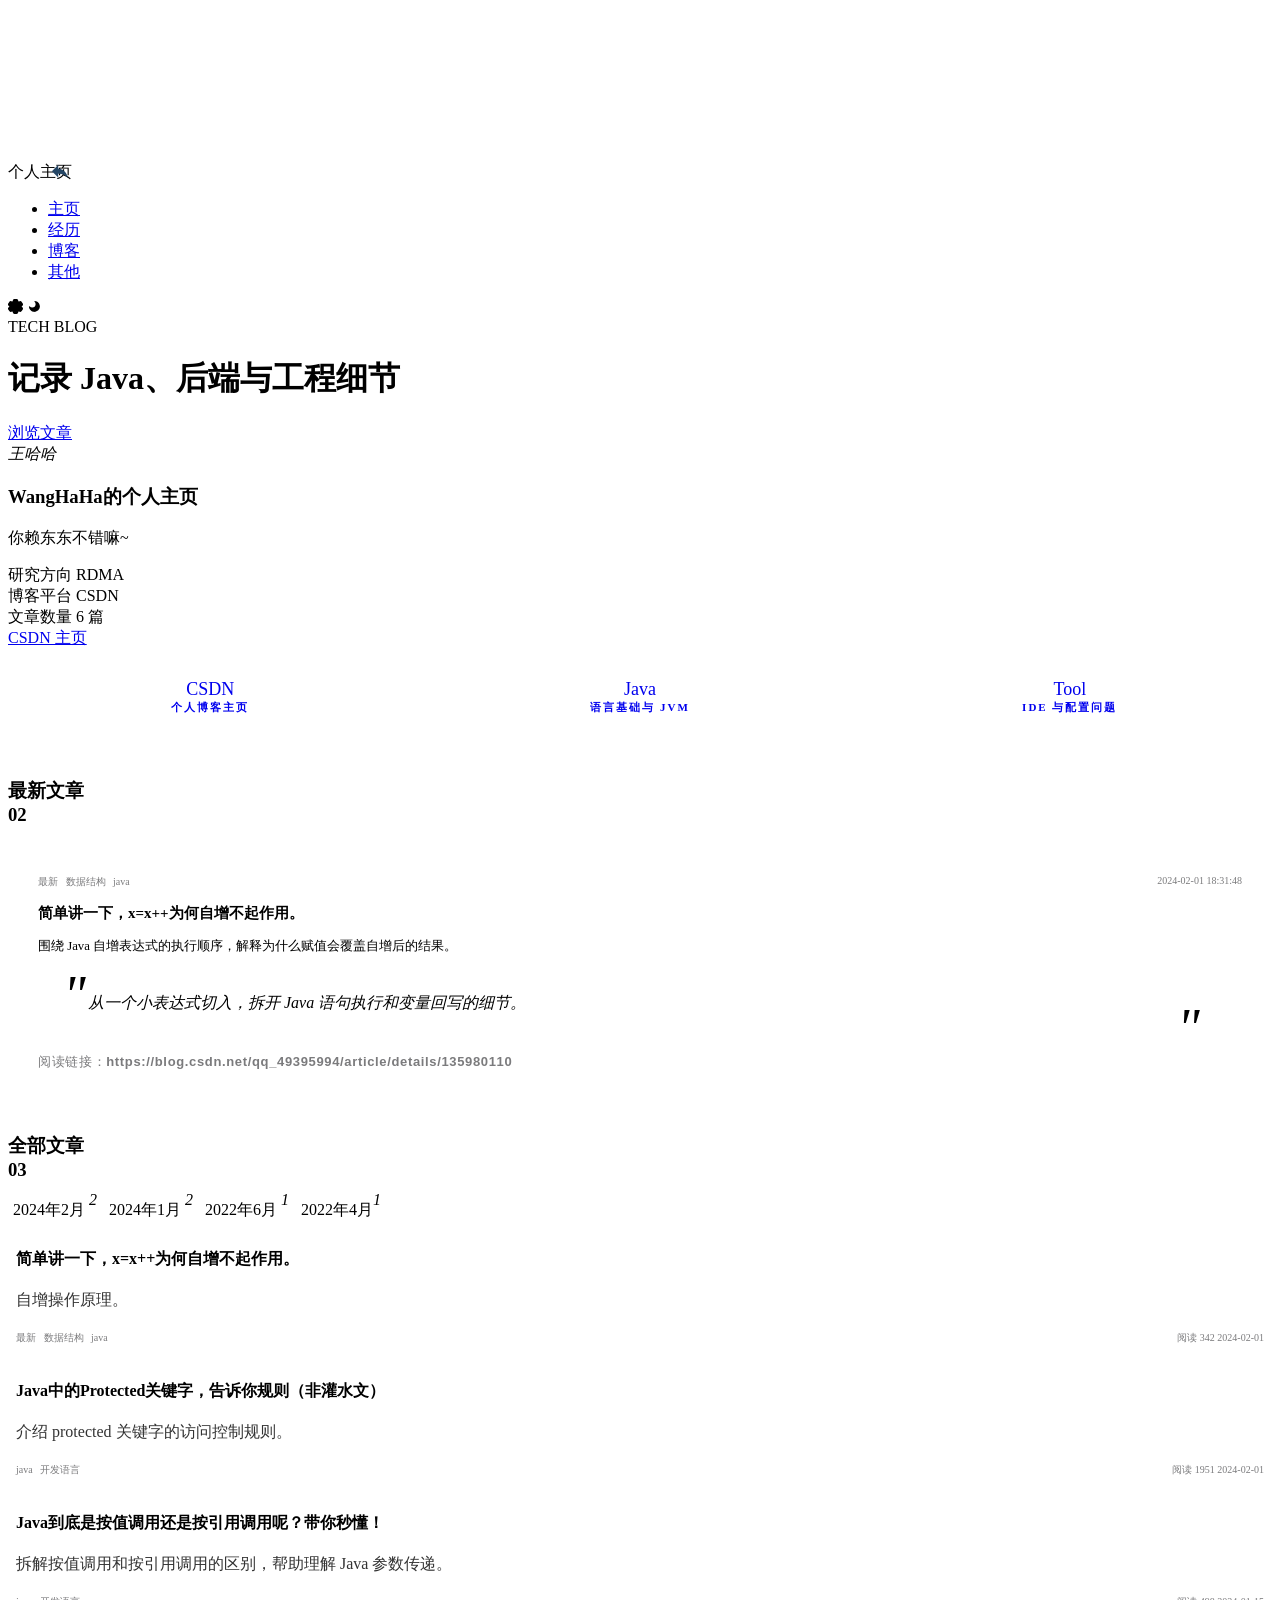
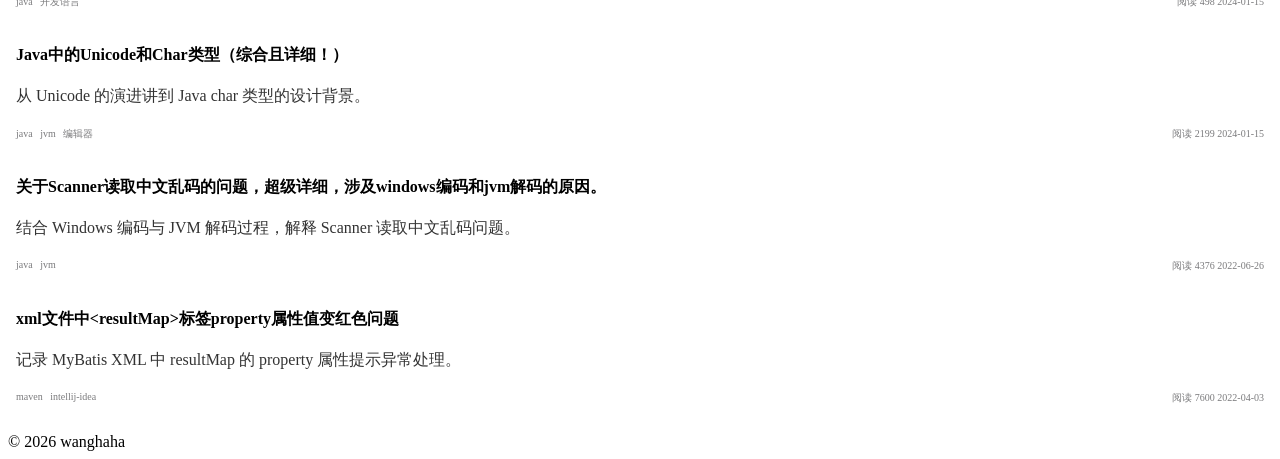
==== commit ee7b1f22: "Remove redundant project navigation" ====
--- a/assets/home/blog.html
+++ b/assets/home/blog.html
@@ -39,7 +39,6 @@
           <div class="menu_list">
             <ul class="header-nav">
               <li><a href="./index.html">主页</a></li>
-              <li><a href="./resume.html#next-one">项目</a></li>
               <li><a href="./resume.html">经历</a></li>
               <li class="active"><a href="./blog.html">博客</a></li>
               <li><a href="./live.html">其他</a></li>
